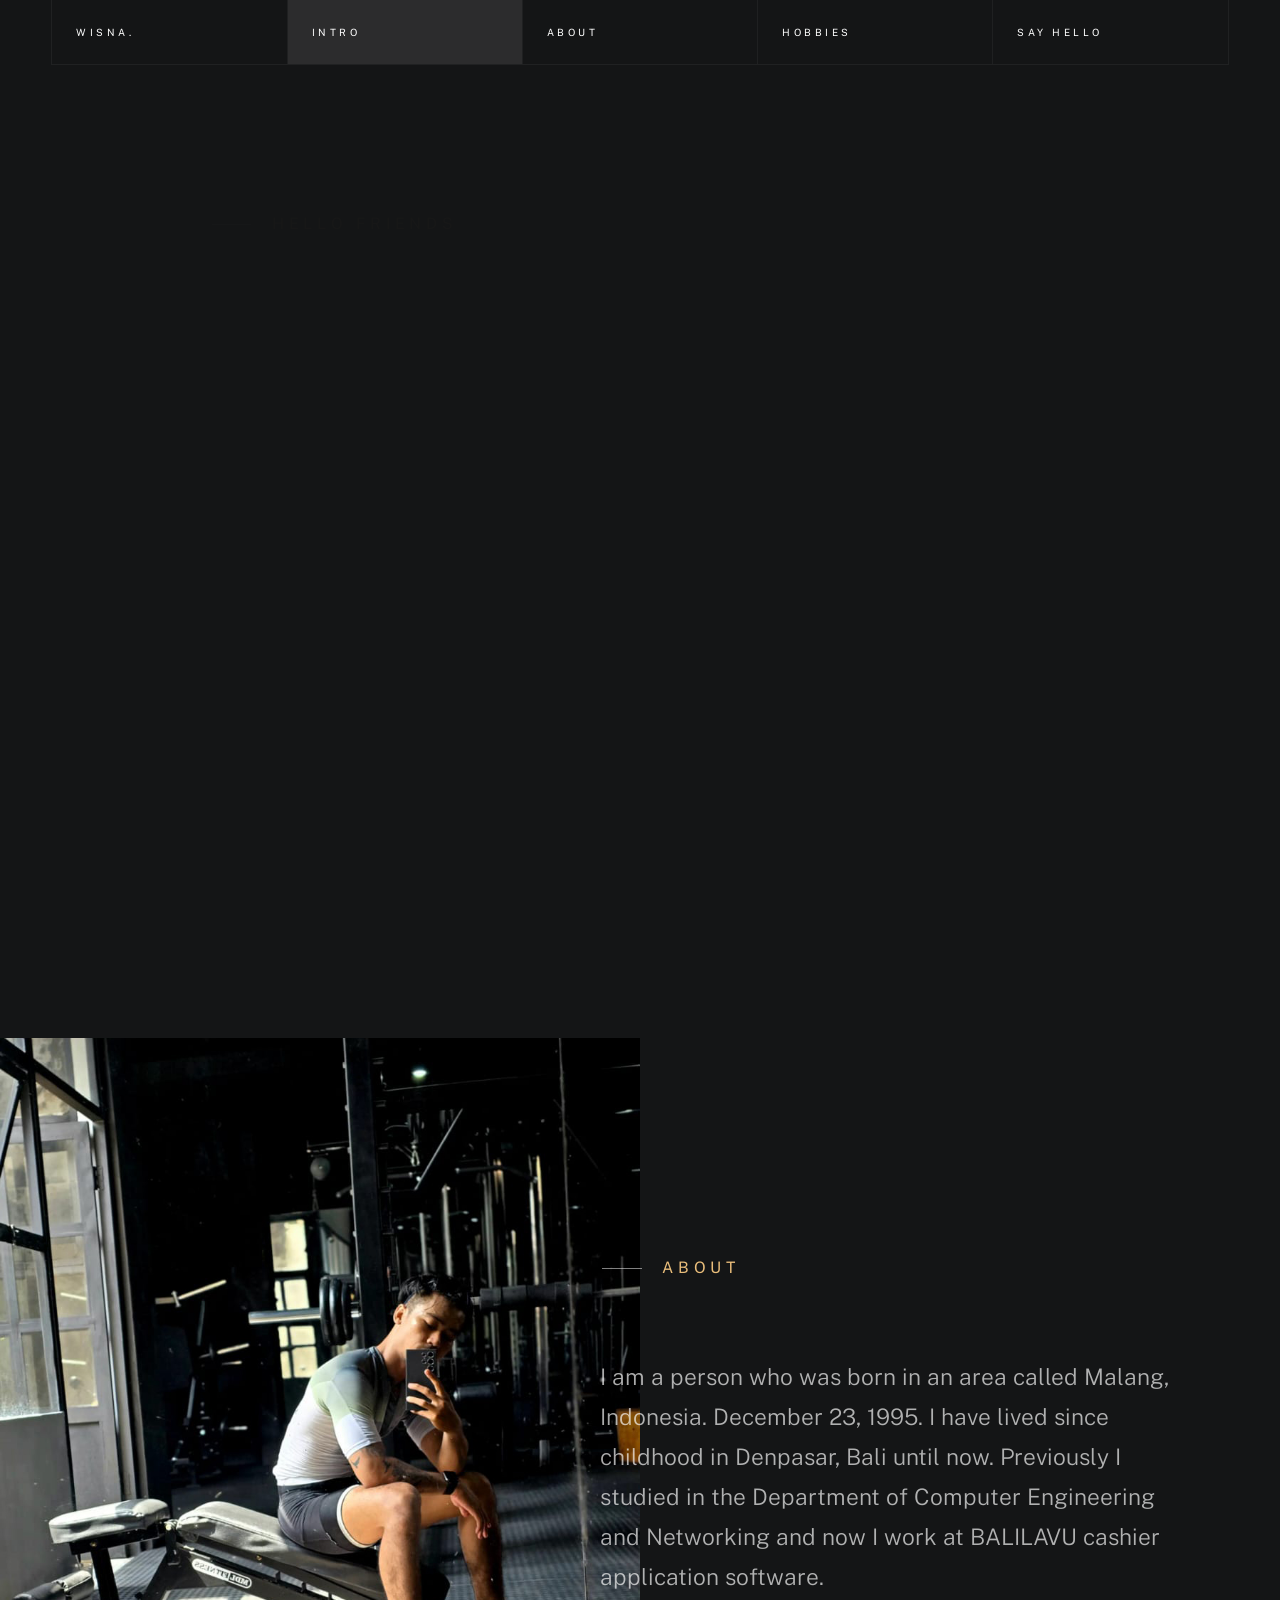
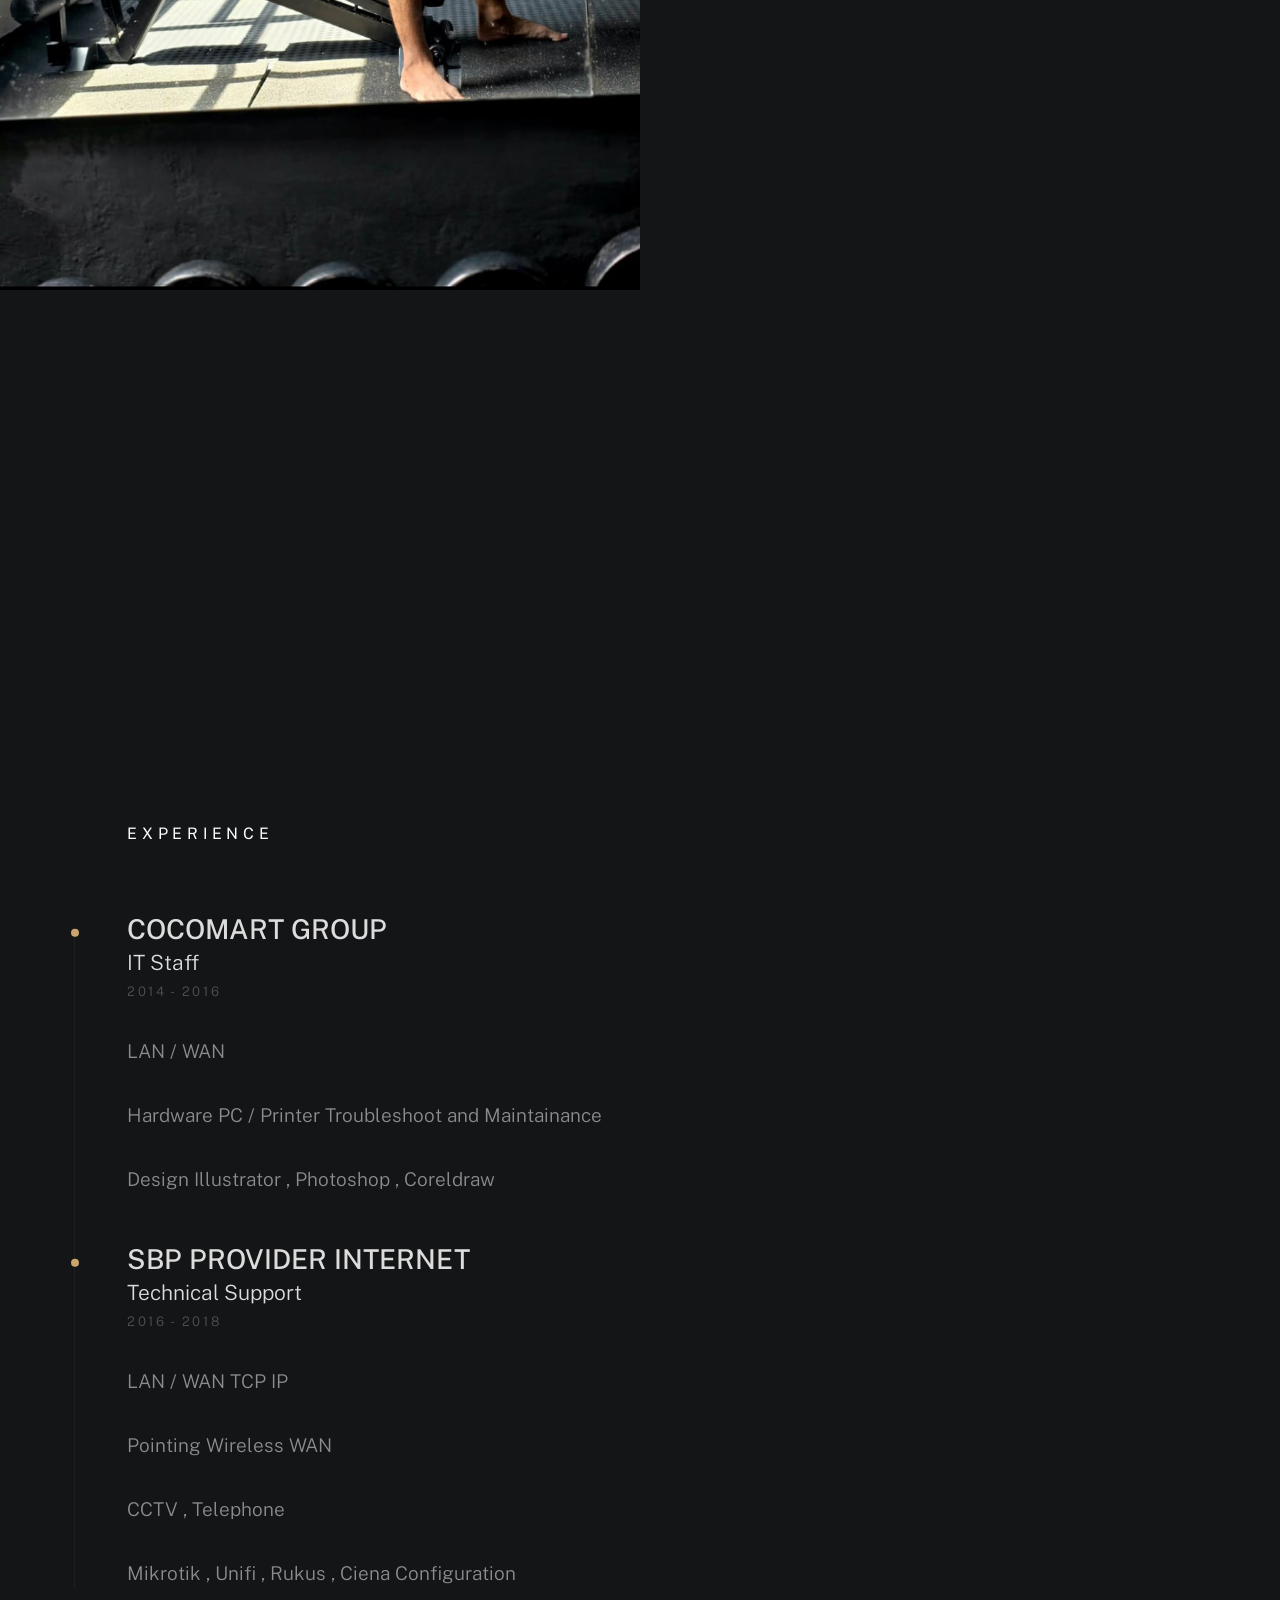
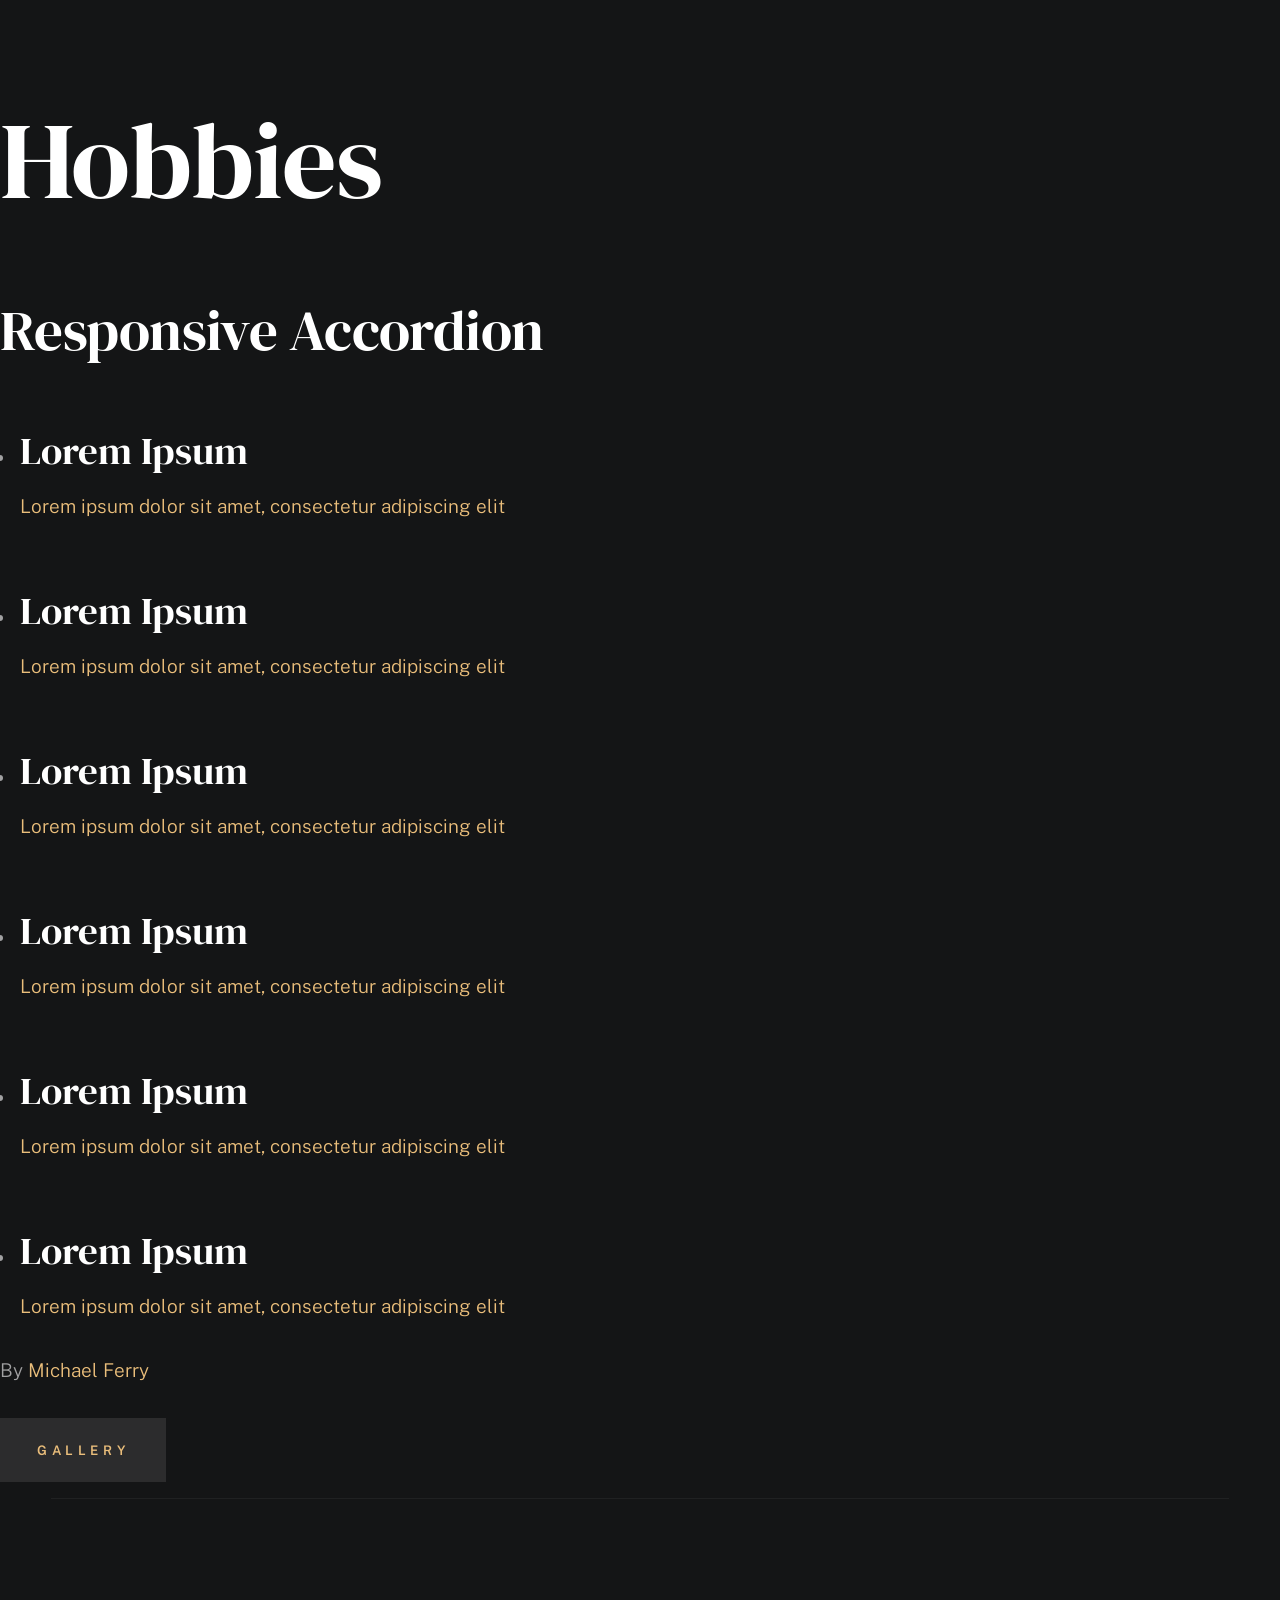
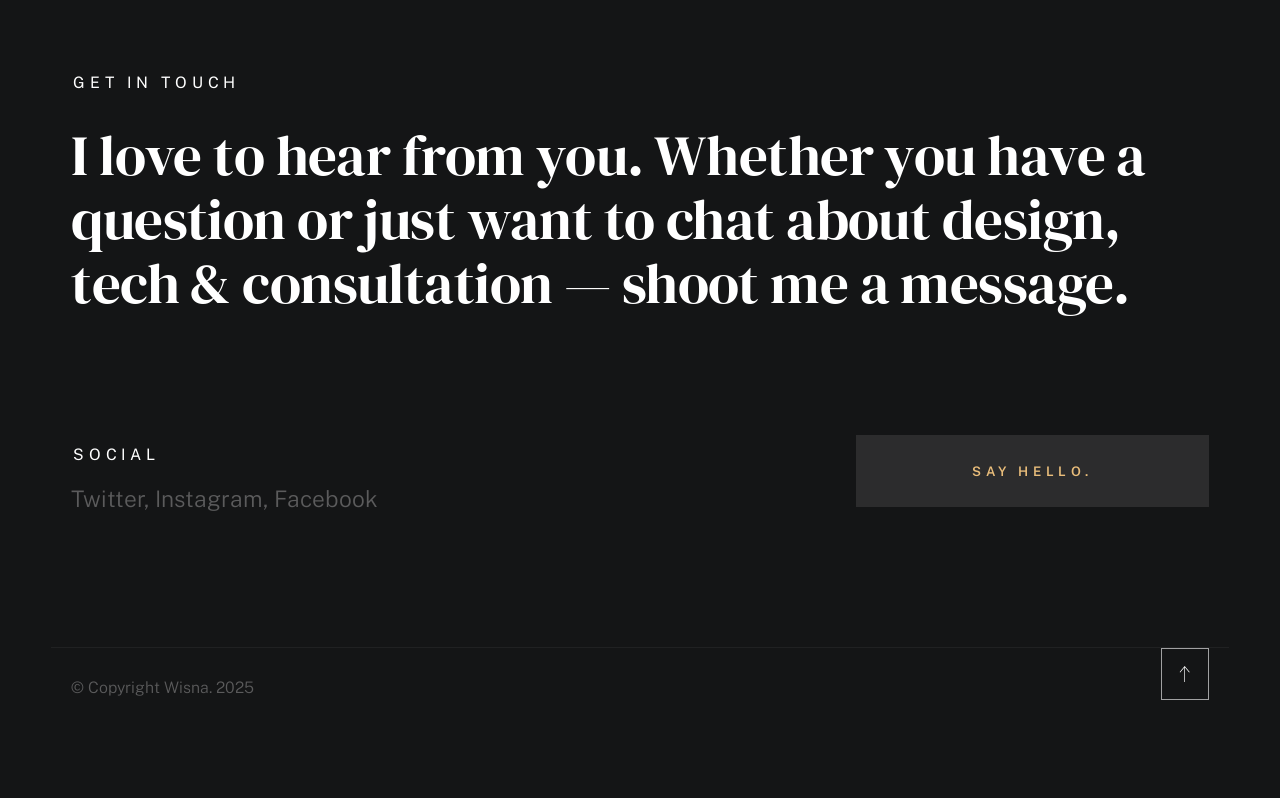
==== index.html @ e75fe620 "Add files via upload" ====
<!DOCTYPE html>
<html class="no-js ss-preload" lang="en">
<head>

    <!--- basic page needs
    ================================================== -->
    <meta charset="utf-8">
    <title>Wisna</title>
    <meta name="description" content="">
    <meta name="author" content="">

    <!-- mobile specific metas
    ================================================== -->
    <meta name="viewport" content="width=device-width, initial-scale=1">

    <!-- CSS
    ================================================== -->
    <link rel="stylesheet" href="css/vendor.css">
    <link rel="stylesheet" href="css/styles.css">

    <!-- favicons
    ================================================== -->
    <link rel="apple-touch-icon" sizes="180x180" href="apple-touch-icon.png">
    <link rel="icon" type="image/png" sizes="32x32" href="favicon-32x32.png">
    <link rel="icon" type="image/png" sizes="16x16" href="favicon-16x16.png">
    <link rel="manifest" href="site.webmanifest">

</head>

<body id="top">


    <!-- # preloader
    ================================================== -->
    <div id="preloader">
        <div id="loader">
        </div>
    </div>


    <!-- # page wrap
    ================================================== -->
    <div class="s-pagewrap">

        <div class="circles">
            <span></span>
            <span></span>
            <span></span>
            <span></span>
            <span></span>
        </div>


        <!-- ## site header 
        ================================================== -->
        <header class="s-header">

            <div class="header-mobile">
                <span class="mobile-home-link"><a href="index.html">Wisna.</a></span>
                <a class="mobile-menu-toggle" href="#0"><span>Menu</span></a>
            </div>

            <div class="row wide main-nav-wrap">
                <nav class="column lg-12 main-nav">
                    <ul>
                        <li><a href="index.html" class="home-link">Wisna.</a></li>
                        <li class="current"><a href="#intro" class="smoothscroll">Intro</a></li>
                        <li><a href="#about" class="smoothscroll">About</a></li>
                        <li><a href="#works" class="smoothscroll">Hobbies</a></li>
                        <li><a href="#contact" class="smoothscroll">Say Hello</a></li>
                    </ul>
                </nav>
            </div>

        </header> <!-- end s-header -->


        <!-- ## main content
        ==================================================- -->
        <main class="s-content">


            <!-- ### intro
            ================================================== -->
            <section id="intro" class="s-intro target-section">

                <div class="row intro-content wide">

                    <div class="column">
                        <div class="text-pretitle with-line">
                            Hello Friends
                        </div>

                        <h1 class="text-huge-title">
                            I am Wisna, <br>
                            a IT  <br>
                            & frontend <br> 
                            developer based <br>
                            in Bali.
                        </h1>
                    </div>

                    <ul class="intro-social">
                        <li><a href="#0">Twitter</a></li>
                        <li><a href="#0">Facebook</a></li>
                        <li><a href="#0">Instagram</a></li>
                    </ul>

                </div> <!-- end intro content -->

                <a href="#about" class="intro-scrolldown smoothscroll">
                    <svg width="24" height="24" viewBox="0 0 24 24" xmlns="http://www.w3.org/2000/svg" fill-rule="evenodd" clip-rule="evenodd"><path d="M11 21.883l-6.235-7.527-.765.644 7.521 9 7.479-9-.764-.645-6.236 7.529v-21.884h-1v21.883z"/></svg>
                </a>

            </section> <!-- end s-intro -->


            <!-- ### about
            ================================================== -->
            <section id="about" class="s-about target-section">


                <div class="row about-info wide" data-animate-block>

                    <div class="column lg-6 md-12 about-info__pic-block">
                        <img src="images/about-photo.jpg" 
                             srcset="images/about-photo.jpg 1x, images/about-photo@2x.jpg 2x" alt="" class="about-info__pic" data-animate-el>
                    </div>

                    <div class="column lg-6 md-12">
                        <div class="about-info__text" >

                            <h2 class="text-pretitle with-line" data-animate-el>
                                About
                            </h2>
                            <p class="attention-getter" data-animate-el>
                            
                                I am a person who was born in an area called Malang, Indonesia. December 23, 1995.
                                 I have lived since childhood in Denpasar, Bali until now. 
                                 Previously I studied in the Department of Computer Engineering and Networking and now I work at BALILAVU cashier application software.

                            </p>
                            <a href="#0" class="btn btn--medium u-fullwidth" data-animate-el>Download CV</a>

                        </div>
                    </div>
                </div> <!-- about-info -->


                <div class="row about-expertise" data-animate-block>
                    <div class="column lg-12">

                        <h2 class="text-pretitle" data-animate-el>Expertise</h2>

                        <ul class="skills-list h1" data-animate-el>
                            <li>Troubleshoot</li>
                            <li>Maintainance</li>
                            <li>Design</li>
                            <li>Networking.</li>
                        </ul>

                    </div>
                </div> <!-- end about-expertise -->


                <div class="row about-timelines" data-animate-block>

                    <div class="column lg-6 tab-12">

                        <h2 class="text-pretitle" data-animate-el>
                            Experience
                        </h2>

                        <div class="timeline" data-animate-el>

                            <div class="timeline__block">
                                <div class="timeline__bullet"></div>
                                <div class="timeline__header">
                                    <h4 class="timeline__title">COCOMART GROUP </h3>
                                    <h5 class="timeline__meta">IT Staff</h5>
                                    <p class="timeline__timeframe"> 2014 -  2016</p>
                                </div>
                                <div class="timeline__desc">
                                    <p> LAN / WAN </p>
                                    <p> Hardware PC / Printer Troubleshoot and Maintainance </p>
                                    <p> Design Illustrator , Photoshop , Coreldraw</p>

                                </div>
                            </div>

                            <div class="timeline__block">
                                <div class="timeline__bullet"></div>
                                <div class="timeline__header">
                                    <h4 class="timeline__title">SBP PROVIDER INTERNET</h4>
                                    <h5 class="timeline__meta">Technical Support</h5>
                                    <p class="timeline__timeframe"> 2016 -  2018</p>
                                </div>
                                <div class="timeline__desc">
                                    <p> LAN / WAN TCP IP </p>
                                    <p> Pointing Wireless WAN </p>
                                    <p> CCTV , Telephone </p>
                                    <p> Mikrotik , Unifi , Rukus , Ciena Configuration </p>
                                </div>
                            </div>
    
                        </div> <!-- end timeline -->

                    </div> <!-- end column -->

                    <div class="column lg-6 tab-12">

                        <h2 class="text-pretitle" data-animate-el>
                            
                        </h2>

                        <div class="timeline" data-animate-el>

                            <div class="timeline__block">
                                <div class="timeline__bullet"></div>
                                <div class="timeline__header">
                                    <h4 class="timeline__title">BALI LAVU POS SOFTWARE</h4>
                                    <h5 class="timeline__meta">IT Staff</h5>
                                    <p class="timeline__timeframe"> 2018 -  Present</p>
                                </div>
                                <div class="timeline__desc">
                                    <p> LAN / WAN TCP IP </p>
                                    <p> Design Illustrator , Photoshop , Coreldraw , Canva</p>
                                    <p> Setup Backend Software Lavu POS </p>
                                    <p> Training User How to using the system POS </p>
                                    <p> Support and Maintainance User / System </p>
                                </div>
                            </div>
    
                            <div class="timeline__block">
                                <div class="timeline__bullet"></div>
                                <div class="timeline__header">
                                    <h4 class="timeline__title">Freelancer</h4>
                                    <h5 class="timeline__meta">Frontend</h5>
                                    <p class="timeline__timeframe">2024 - Present</p>
                                </div>
                                <div class="timeline__desc">
                                    <p> Html , CSS , Javascript </p>
                                    <p> Design Illustrator , Photoshop , Coreldraw</p>

                                </div>
                            </div>
    
                        </div> <!-- end timeline -->
                        
                    </div> <!-- end column -->


                </div> <!-- end about-timelines -->

            </section> <!-- end s-about -->


            <!-- ### Hobbies
            ================================================== -->
            <main class="site-main">
                <h1 class="text-huge-title">
                    Hobbies
                </h1>
                
                <h1>Responsive Accordion</h1>
                <div class="accordion">
                  <ul>
                    <li tabindex="1">
                      <div>
                        <a href="#">
                          <h2>Lorem Ipsum</h2>
                          <p>Lorem ipsum dolor sit amet, consectetur adipiscing elit</p>
                        </a>
                      </div>
                    </li>
                    <li tabindex="2">
                      <div>
                        <a href="#">
                          <h2>Lorem Ipsum</h2>
                          <p>Lorem ipsum dolor sit amet, consectetur adipiscing elit</p>
                        </a>
                      </div>
                    </li>
                    <li tabindex="3">
                      <div>
                        <a href="#">
                          <h2>Lorem Ipsum</h2>
                          <p>Lorem ipsum dolor sit amet, consectetur adipiscing elit</p>
                        </a>
                      </div>
                    </li>
                    <li tabindex="4">
                      <div>
                        <a href="#">
                          <h2>Lorem Ipsum</h2>
                          <p>Lorem ipsum dolor sit amet, consectetur adipiscing elit</p>
                        </a>
                      </div>
                    </li>
                    <li tabindex="5">
                      <div>
                        <a href="#">
                          <h2>Lorem Ipsum</h2>
                          <p>Lorem ipsum dolor sit amet, consectetur adipiscing elit</p>
                        </a>
                      </div>
                    </li>
                    <li tabindex="6">
                      <div>
                        <a href="#">
                          <h2>Lorem Ipsum</h2>
                          <p>Lorem ipsum dolor sit amet, consectetur adipiscing elit</p>
                        </a>
                      </div>
                    </li>
                  </ul>
                </div>
                <p class="about">
                  By <a href="http://michaelferry.com/">Michael Ferry</a>
                </p>
                                
                </div>
                         
                        <button onclick="pindahHalaman()">gallery</button>
                        <script>
                            function pindahHalaman() {
                                window.location.href = "hobby.html";
                            }
                        </script>                                 

     
                </div> <!-- end works-portfolio -->
            </div> <!-- end s-works -->


            <!-- ### contact
            ================================================== -->
            <section id="contact" class="s-contact target-section">

                <div class="row contact-top">
                    <div class="column lg-12">
                        <h2 class="text-pretitle">
                            Get In Touch
                        </h2>

                        <p class="h1">
                            I love to hear from you.
                            Whether you have a question or just 
                            want to chat about design, tech & consultation — shoot me a message.
                        </p>
                    </div>
                </div> <!-- end contact-top -->

                <div class="row contact-bottom">
                    <div class="column lg-4 md-5 tab-6 stack-on-550 contact-block">
                        <h3 class="text-pretitle">Social</h3>
                        <ul class="contact-social">

                            <li><a href="#0">Twitter</a></li>
                            <li><a href="#0">Instagram</a></li>
                            <li><a href="#0">Facebook</a></li>

                        </ul>
                    </div>
                    <div class="column lg-4 md-5 tab-6 stack-on-550 contact-block">
                        <h3 class="text-pretitle"></h3>
                        <ul class="contact-social">
                           
                        </ul>
                    </div>
                    <div class="column lg-4 md-12 contact-block">
                        <a href="mailto:wisnayudistyarisendy@gmail.com" class="mailtoui btn btn--medium u-fullwidth contact-btn">Say Hello.</a>
                    </div>
                </div> <!-- end contact-bottom -->

            </section> <!-- end contact -->

        </main> <!-- end s-content -->


        <!-- ## footer
        ================================================== -->
        <footer class="s-footer">

            <div class="row">
                <div class="column ss-copyright">
                    <span>© Copyright Wisna. 2025</span> 
                </div>

                <div class="ss-go-top">
                    <a class="smoothscroll" title="Back to Top" href="#top">
                        <svg xmlns="http://www.w3.org/2000/svg" viewBox="0 0 24 24" fill-rule="evenodd" clip-rule="evenodd"><path d="M11 2.206l-6.235 7.528-.765-.645 7.521-9 7.479 9-.764.646-6.236-7.53v21.884h-1v-21.883z"/></svg>
                    </a>
                </div>
            </div>

        </footer> <!-- end s-footer -->

    </div> <!-- end -s-pagewrap -->


    <!-- Java Script
    ================================================== -->
    <script src="js/plugins.js"></script>
    <script src="js/main.js"></script>
</body>
</html>
---- css/vendor.css ----
/* ===================================================================
 * Theme Third-party Stylesheets
 * Template Ver. 1.0.0
 * 02-16-2021
 * -------------------------------------------------------------------
 *
 * TOC:
 * 
 * # PrismJS 1.20.0
 * # Swiper 6.4.5
 * # Basiclightbox
 * 
 * ------------------------------------------------------------------- */



/* ===================================================================
 * # PrismJS 1.20.0
 *   https://prismjs.com/download.html#themes=prism-tomorrow&languages=markup+css+clike+javascript+markup-templating+php
 *   
 *   prism.js tomorrow night eighties for JavaScript, CoffeeScript, CSS and HTML
 *   Based on https://github.com/chriskempson/tomorrow-theme
 *   @author Rose Pritchard
 * ------------------------------------------------------------------- */

code[class*="language-"],
pre[class*="language-"] {
    color           : #ccc;
    background      : none;
    font-family     : var(--font-mono);
    font-size       : calc(var(--text-size) * 0.9444);
    text-align      : left;
    white-space     : pre;
    word-spacing    : normal;
    word-break      : normal;
    word-wrap       : normal;
    line-height     : var(--vspace-1);
    -moz-tab-size   : 4;
    -o-tab-size     : 4;
    tab-size        : 4;
    -webkit-hyphens : none;
    -moz-hyphens    : none;
    -ms-hyphens     : none;
    hyphens         : none;
}

/* Code blocks */

pre[class*="language-"] {
    padding  : var(--vspace-0_5) 0 var(--vspace-1);
    margin   : 0;
    overflow : auto;
}

:not(pre)>code[class*="language-"],
pre[class*="language-"] {
    background : #2d2d2d;
}

/* Inline code */

:not(pre)>code[class*="language-"] {
    padding     : .1em;
    white-space : normal;
}

.token.comment,
.token.block-comment,
.token.prolog,
.token.doctype,
.token.cdata {
    color : #999;
}

.token.punctuation {
    color : #ccc;
}

.token.tag,
.token.attr-name,
.token.namespace,
.token.deleted {
    color : #e2777a;
}

.token.function-name {
    color : #6196cc;
}

.token.boolean,
.token.number,
.token.function {
    color : #f08d49;
}

.token.property,
.token.class-name,
.token.constant,
.token.symbol {
    color : #f8c555;
}

.token.selector,
.token.important,
.token.atrule,
.token.keyword,
.token.builtin {
    color : #cc99cd;
}

.token.string,
.token.char,
.token.attr-value,
.token.regex,
.token.variable {
    color : #7ec699;
}

.token.operator,
.token.entity,
.token.url {
    color : #67cdcc;
}

.token.important,
.token.bold {
    font-weight : bold;
}

.token.italic {
    font-style : italic;
}

.token.entity {
    cursor : help;
}

.token.inserted {
    color : green;
}



/* ===================================================================
 * # Swiper 6.4.5
 *   Most modern mobile touch slider and framework with hardware accelerated transitions
 *   https://swiperjs.com
 *
 *   Copyright 2014-2020 Vladimir Kharlampidi
 *
 *   Released under the MIT License
 *
 *   Released on: December 18, 2020
 * ------------------------------------------------------------------- */

@font-face {
    font-family : "swiper-icons";
    src         : url("data:application/font-woff;charset=utf-8;base64, [base64]//wADZ2x5ZgAAAywAAADMAAAD2MHtryVoZWFkAAABbAAAADAAAAA2E2+eoWhoZWEAAAGcAAAAHwAAACQC9gDzaG10eAAAAigAAAAZAAAArgJkABFsb2NhAAAC0AAAAFoAAABaFQAUGG1heHAAAAG8AAAAHwAAACAAcABAbmFtZQAAA/gAAAE5AAACXvFdBwlwb3N0AAAFNAAAAGIAAACE5s74hXjaY2BkYGAAYpf5Hu/j+W2+MnAzMYDAzaX6QjD6/4//Bxj5GA8AuRwMYGkAPywL13jaY2BkYGA88P8Agx4j+/8fQDYfA1AEBWgDAIB2BOoAeNpjYGRgYNBh4GdgYgABEMnIABJzYNADCQAACWgAsQB42mNgYfzCOIGBlYGB0YcxjYGBwR1Kf2WQZGhhYGBiYGVmgAFGBiQQkOaawtDAoMBQxXjg/wEGPcYDDA4wNUA2CCgwsAAAO4EL6gAAeNpj2M0gyAACqxgGNWBkZ2D4/wMA+xkDdgAAAHjaY2BgYGaAYBkGRgYQiAHyGMF8FgYHIM3DwMHABGQrMOgyWDLEM1T9/w8UBfEMgLzE////P/5//f/V/xv+r4eaAAeMbAxwIUYmIMHEgKYAYjUcsDAwsLKxc3BycfPw8jEQA/[base64]/uznmfPFBNODM2K7MTQ45YEAZqGP81AmGGcF3iPqOop0r1SPTaTbVkfUe4HXj97wYE+yNwWYxwWu4v1ugWHgo3S1XdZEVqWM7ET0cfnLGxWfkgR42o2PvWrDMBSFj/IHLaF0zKjRgdiVMwScNRAoWUoH78Y2icB/yIY09An6AH2Bdu/UB+yxopYshQiEvnvu0dURgDt8QeC8PDw7Fpji3fEA4z/PEJ6YOB5hKh4dj3EvXhxPqH/SKUY3rJ7srZ4FZnh1PMAtPhwP6fl2PMJMPDgeQ4rY8YT6Gzao0eAEA409DuggmTnFnOcSCiEiLMgxCiTI6Cq5DZUd3Qmp10vO0LaLTd2cjN4fOumlc7lUYbSQcZFkutRG7g6JKZKy0RmdLY680CDnEJ+UMkpFFe1RN7nxdVpXrC4aTtnaurOnYercZg2YVmLN/d/gczfEimrE/fs/bOuq29Zmn8tloORaXgZgGa78yO9/cnXm2BpaGvq25Dv9S4E9+5SIc9PqupJKhYFSSl47+Qcr1mYNAAAAeNptw0cKwkAAAMDZJA8Q7OUJvkLsPfZ6zFVERPy8qHh2YER+3i/BP83vIBLLySsoKimrqKqpa2hp6+jq6RsYGhmbmJqZSy0sraxtbO3sHRydnEMU4uR6yx7JJXveP7WrDycAAAAAAAH//wACeNpjYGRgYOABYhkgZgJCZgZNBkYGLQZtIJsFLMYAAAw3ALgAeNolizEKgDAQBCchRbC2sFER0YD6qVQiBCv/H9ezGI6Z5XBAw8CBK/m5iQQVauVbXLnOrMZv2oLdKFa8Pjuru2hJzGabmOSLzNMzvutpB3N42mNgZGBg4GKQYzBhYMxJLMlj4GBgAYow/P/PAJJhLM6sSoWKfWCAAwDAjgbRAAB42mNgYGBkAIIbCZo5IPrmUn0hGA0AO8EFTQAA") format("woff");
    font-weight : 400;
    font-style  : normal;
}

:root {
    --swiper-theme-color : #007aff;
}

.swiper-container {
    margin-left  : auto;
    margin-right : auto;
    position     : relative;
    overflow     : hidden;
    list-style   : none;
    padding      : 0;
    /* Fix of Webkit flickering */
    z-index      : 1;
}

.swiper-container-vertical>.swiper-wrapper {
    flex-direction : column;
}

.swiper-wrapper {
    position            : relative;
    width               : 100%;
    height              : 100%;
    z-index             : 1;
    display             : flex;
    transition-property : transform;
    box-sizing          : content-box;
}

.swiper-container-android .swiper-slide,
.swiper-wrapper {
    transform : translate3d(0px, 0, 0);
}

.swiper-container-multirow>.swiper-wrapper {
    flex-wrap : wrap;
}

.swiper-container-multirow-column>.swiper-wrapper {
    flex-wrap      : wrap;
    flex-direction : column;
}

.swiper-container-free-mode>.swiper-wrapper {
    transition-timing-function : ease-out;
    margin                     : 0 auto;
}

.swiper-slide {
    flex-shrink         : 0;
    width               : 100%;
    height              : 100%;
    position            : relative;
    transition-property : transform;
}

.swiper-slide-invisible-blank {
    visibility : hidden;
}

/* Auto Height */

.swiper-container-autoheight,
.swiper-container-autoheight .swiper-slide {
    height : auto;
}

.swiper-container-autoheight .swiper-wrapper {
    align-items         : flex-start;
    transition-property : transform, height;
}

/* 3D Effects */

.swiper-container-3d {
    perspective : 1200px;
}

.swiper-container-3d .swiper-wrapper,
.swiper-container-3d .swiper-slide,
.swiper-container-3d .swiper-slide-shadow-left,
.swiper-container-3d .swiper-slide-shadow-right,
.swiper-container-3d .swiper-slide-shadow-top,
.swiper-container-3d .swiper-slide-shadow-bottom,
.swiper-container-3d .swiper-cube-shadow {
    transform-style : preserve-3d;
}

.swiper-container-3d .swiper-slide-shadow-left,
.swiper-container-3d .swiper-slide-shadow-right,
.swiper-container-3d .swiper-slide-shadow-top,
.swiper-container-3d .swiper-slide-shadow-bottom {
    position       : absolute;
    left           : 0;
    top            : 0;
    width          : 100%;
    height         : 100%;
    pointer-events : none;
    z-index        : 10;
}

.swiper-container-3d .swiper-slide-shadow-left {
    background-image : linear-gradient(to left, rgba(0, 0, 0, 0.5), rgba(0, 0, 0, 0));
}

.swiper-container-3d .swiper-slide-shadow-right {
    background-image : linear-gradient(to right, rgba(0, 0, 0, 0.5), rgba(0, 0, 0, 0));
}

.swiper-container-3d .swiper-slide-shadow-top {
    background-image : linear-gradient(to top, rgba(0, 0, 0, 0.5), rgba(0, 0, 0, 0));
}

.swiper-container-3d .swiper-slide-shadow-bottom {
    background-image : linear-gradient(to bottom, rgba(0, 0, 0, 0.5), rgba(0, 0, 0, 0));
}

/* CSS Mode */

.swiper-container-css-mode>.swiper-wrapper {
    overflow           : auto;
    scrollbar-width    : none;
    /* For Firefox */
    -ms-overflow-style : none;
    /* For Internet Explorer and Edge */
}

.swiper-container-css-mode>.swiper-wrapper::-webkit-scrollbar {
    display : none;
}

.swiper-container-css-mode>.swiper-wrapper>.swiper-slide {
    scroll-snap-align : start start;
}

.swiper-container-horizontal.swiper-container-css-mode>.swiper-wrapper {
    scroll-snap-type : x mandatory;
}

.swiper-container-vertical.swiper-container-css-mode>.swiper-wrapper {
    scroll-snap-type : y mandatory;
}

:root {
    --swiper-navigation-size   : 44px;
    /*
    --swiper-navigation-color  : var(--swiper-theme-color);
    */
}

.swiper-button-prev,
.swiper-button-next {
    position        : absolute;
    top             : 50%;
    width           : calc(var(--swiper-navigation-size) / 44 * 27);
    height          : var(--swiper-navigation-size);
    margin-top      : calc(-1 * var(--swiper-navigation-size) / 2);
    z-index         : 10;
    cursor          : pointer;
    display         : flex;
    align-items     : center;
    justify-content : center;
    color           : var(--swiper-navigation-color, var(--swiper-theme-color));
}

.swiper-button-prev.swiper-button-disabled,
.swiper-button-next.swiper-button-disabled {
    opacity        : 0.35;
    cursor         : auto;
    pointer-events : none;
}

.swiper-button-prev:after,
.swiper-button-next:after {
    font-family    : swiper-icons;
    font-size      : var(--swiper-navigation-size);
    text-transform : none !important;
    letter-spacing : 0;
    text-transform : none;
    font-variant   : initial;
    line-height    : 1;
}

.swiper-button-prev,
.swiper-container-rtl .swiper-button-next {
    left  : 10px;
    right : auto;
}

.swiper-button-prev:after,
.swiper-container-rtl .swiper-button-next:after {
    content : "prev";
}

.swiper-button-next,
.swiper-container-rtl .swiper-button-prev {
    right : 10px;
    left  : auto;
}

.swiper-button-next:after,
.swiper-container-rtl .swiper-button-prev:after {
    content : "next";
}

.swiper-button-prev.swiper-button-white,
.swiper-button-next.swiper-button-white {
    --swiper-navigation-color : #ffffff;
}

.swiper-button-prev.swiper-button-black,
.swiper-button-next.swiper-button-black {
    --swiper-navigation-color : #000000;
}

.swiper-button-lock {
    display : none;
}

:root {
    /*
    --swiper-pagination-color: var(--swiper-theme-color);
    */
}

.swiper-pagination {
    position   : absolute;
    text-align : center;
    transition : 300ms opacity;
    transform  : translate3d(0, 0, 0);
    z-index    : 10;
}

.swiper-pagination.swiper-pagination-hidden {
    opacity : 0;
}

/* Common Styles */

.swiper-pagination-fraction,
.swiper-pagination-custom,
.swiper-container-horizontal>.swiper-pagination-bullets {
    bottom : 10px;
    left   : 0;
    width  : 100%;
}

/* Bullets */

.swiper-pagination-bullets-dynamic {
    overflow  : hidden;
    font-size : 0;
}

.swiper-pagination-bullets-dynamic .swiper-pagination-bullet {
    transform : scale(0.33);
    position  : relative;
}

.swiper-pagination-bullets-dynamic .swiper-pagination-bullet-active {
    transform : scale(1);
}

.swiper-pagination-bullets-dynamic .swiper-pagination-bullet-active-main {
    transform : scale(1);
}

.swiper-pagination-bullets-dynamic .swiper-pagination-bullet-active-prev {
    transform : scale(0.66);
}

.swiper-pagination-bullets-dynamic .swiper-pagination-bullet-active-prev-prev {
    transform : scale(0.33);
}

.swiper-pagination-bullets-dynamic .swiper-pagination-bullet-active-next {
    transform : scale(0.66);
}

.swiper-pagination-bullets-dynamic .swiper-pagination-bullet-active-next-next {
    transform : scale(0.33);
}

.swiper-pagination-bullet {
    width         : 8px;
    height        : 8px;
    display       : inline-block;
    border-radius : 100%;
    background    : #000;
    opacity       : 0.2;
}

button.swiper-pagination-bullet {
    border             : none;
    margin             : 0;
    padding            : 0;
    box-shadow         : none;
    -webkit-appearance : none;
    -moz-appearance    : none;
    appearance         : none;
}

.swiper-pagination-clickable .swiper-pagination-bullet {
    cursor : pointer;
}

.swiper-pagination-bullet-active {
    opacity    : 1;
    background : var(--swiper-pagination-color, var(--swiper-theme-color));
}

.swiper-container-vertical>.swiper-pagination-bullets {
    right     : 10px;
    top       : 50%;
    transform : translate3d(0px, -50%, 0);
}

.swiper-container-vertical>.swiper-pagination-bullets .swiper-pagination-bullet {
    margin  : 6px 0;
    display : block;
}

.swiper-container-vertical>.swiper-pagination-bullets.swiper-pagination-bullets-dynamic {
    top       : 50%;
    transform : translateY(-50%);
    width     : 8px;
}

.swiper-container-vertical>.swiper-pagination-bullets.swiper-pagination-bullets-dynamic .swiper-pagination-bullet {
    display    : inline-block;
    transition : 200ms transform, 200ms top;
}

.swiper-container-horizontal>.swiper-pagination-bullets .swiper-pagination-bullet {
    margin : 0 4px;
}

.swiper-container-horizontal>.swiper-pagination-bullets.swiper-pagination-bullets-dynamic {
    left        : 50%;
    transform   : translateX(-50%);
    white-space : nowrap;
}

.swiper-container-horizontal>.swiper-pagination-bullets.swiper-pagination-bullets-dynamic .swiper-pagination-bullet {
    transition : 200ms transform, 200ms left;
}

.swiper-container-horizontal.swiper-container-rtl>.swiper-pagination-bullets-dynamic .swiper-pagination-bullet {
    transition : 200ms transform, 200ms right;
}

/* Progress */

.swiper-pagination-progressbar {
    background : rgba(0, 0, 0, 0.25);
    position   : absolute;
}

.swiper-pagination-progressbar .swiper-pagination-progressbar-fill {
    background       : var(--swiper-pagination-color, var(--swiper-theme-color));
    position         : absolute;
    left             : 0;
    top              : 0;
    width            : 100%;
    height           : 100%;
    transform        : scale(0);
    transform-origin : left top;
}

.swiper-container-rtl .swiper-pagination-progressbar .swiper-pagination-progressbar-fill {
    transform-origin : right top;
}

.swiper-container-horizontal>.swiper-pagination-progressbar,
.swiper-container-vertical>.swiper-pagination-progressbar.swiper-pagination-progressbar-opposite {
    width  : 100%;
    height : 4px;
    left   : 0;
    top    : 0;
}

.swiper-container-vertical>.swiper-pagination-progressbar,
.swiper-container-horizontal>.swiper-pagination-progressbar.swiper-pagination-progressbar-opposite {
    width  : 4px;
    height : 100%;
    left   : 0;
    top    : 0;
}

.swiper-pagination-white {
    --swiper-pagination-color : #ffffff;
}

.swiper-pagination-black {
    --swiper-pagination-color : #000000;
}

.swiper-pagination-lock {
    display : none;
}

/* Scrollbar */

.swiper-scrollbar {
    border-radius    : 10px;
    position         : relative;
    -ms-touch-action : none;
    background       : rgba(0, 0, 0, 0.1);
}

.swiper-container-horizontal>.swiper-scrollbar {
    position : absolute;
    left     : 1%;
    bottom   : 3px;
    z-index  : 50;
    height   : 5px;
    width    : 98%;
}

.swiper-container-vertical>.swiper-scrollbar {
    position : absolute;
    right    : 3px;
    top      : 1%;
    z-index  : 50;
    width    : 5px;
    height   : 98%;
}

.swiper-scrollbar-drag {
    height        : 100%;
    width         : 100%;
    position      : relative;
    background    : rgba(0, 0, 0, 0.5);
    border-radius : 10px;
    left          : 0;
    top           : 0;
}

.swiper-scrollbar-cursor-drag {
    cursor : move;
}

.swiper-scrollbar-lock {
    display : none;
}

.swiper-zoom-container {
    width           : 100%;
    height          : 100%;
    display         : flex;
    justify-content : center;
    align-items     : center;
    text-align      : center;
}

.swiper-zoom-container>img,
.swiper-zoom-container>svg,
.swiper-zoom-container>canvas {
    max-width  : 100%;
    max-height : 100%;
    object-fit : contain;
}

.swiper-slide-zoomed {
    cursor : move;
}

/* Preloader */

:root {
    /*
    --swiper-preloader-color: var(--swiper-theme-color);
    */
}

.swiper-lazy-preloader {
    width            : 42px;
    height           : 42px;
    position         : absolute;
    left             : 50%;
    top              : 50%;
    margin-left      : -21px;
    margin-top       : -21px;
    z-index          : 10;
    transform-origin : 50%;
    animation        : swiper-preloader-spin 1s infinite linear;
    box-sizing       : border-box;
    border           : 4px solid var(--swiper-preloader-color, var(--swiper-theme-color));
    border-radius    : 50%;
    border-top-color : transparent;
}

.swiper-lazy-preloader-white {
    --swiper-preloader-color : #fff;
}

.swiper-lazy-preloader-black {
    --swiper-preloader-color : #000;
}

@keyframes swiper-preloader-spin {
    100% {
        transform : rotate(360deg);
    }
}

/* a11y */

.swiper-container .swiper-notification {
    position       : absolute;
    left           : 0;
    top            : 0;
    pointer-events : none;
    opacity        : 0;
    z-index        : -1000;
}

.swiper-container-fade.swiper-container-free-mode .swiper-slide {
    transition-timing-function : ease-out;
}

.swiper-container-fade .swiper-slide {
    pointer-events      : none;
    transition-property : opacity;
}

.swiper-container-fade .swiper-slide .swiper-slide {
    pointer-events : none;
}

.swiper-container-fade .swiper-slide-active,
.swiper-container-fade .swiper-slide-active .swiper-slide-active {
    pointer-events : auto;
}

.swiper-container-cube {
    overflow : visible;
}

.swiper-container-cube .swiper-slide {
    pointer-events              : none;
    -webkit-backface-visibility : hidden;
    backface-visibility         : hidden;
    z-index                     : 1;
    visibility                  : hidden;
    transform-origin            : 0 0;
    width                       : 100%;
    height                      : 100%;
}

.swiper-container-cube .swiper-slide .swiper-slide {
    pointer-events : none;
}

.swiper-container-cube.swiper-container-rtl .swiper-slide {
    transform-origin : 100% 0;
}

.swiper-container-cube .swiper-slide-active,
.swiper-container-cube .swiper-slide-active .swiper-slide-active {
    pointer-events : auto;
}

.swiper-container-cube .swiper-slide-active,
.swiper-container-cube .swiper-slide-next,
.swiper-container-cube .swiper-slide-prev,
.swiper-container-cube .swiper-slide-next+.swiper-slide {
    pointer-events : auto;
    visibility     : visible;
}

.swiper-container-cube .swiper-slide-shadow-top,
.swiper-container-cube .swiper-slide-shadow-bottom,
.swiper-container-cube .swiper-slide-shadow-left,
.swiper-container-cube .swiper-slide-shadow-right {
    z-index                     : 0;
    -webkit-backface-visibility : hidden;
    backface-visibility         : hidden;
}

.swiper-container-cube .swiper-cube-shadow {
    position       : absolute;
    left           : 0;
    bottom         : 0px;
    width          : 100%;
    height         : 100%;
    background     : #000;
    opacity        : 0.6;
    -webkit-filter : blur(50px);
    filter         : blur(50px);
    z-index        : 0;
}

.swiper-container-flip {
    overflow : visible;
}

.swiper-container-flip .swiper-slide {
    pointer-events              : none;
    -webkit-backface-visibility : hidden;
    backface-visibility         : hidden;
    z-index                     : 1;
}

.swiper-container-flip .swiper-slide .swiper-slide {
    pointer-events : none;
}

.swiper-container-flip .swiper-slide-active,
.swiper-container-flip .swiper-slide-active .swiper-slide-active {
    pointer-events : auto;
}

.swiper-container-flip .swiper-slide-shadow-top,
.swiper-container-flip .swiper-slide-shadow-bottom,
.swiper-container-flip .swiper-slide-shadow-left,
.swiper-container-flip .swiper-slide-shadow-right {
    z-index                     : 0;
    -webkit-backface-visibility : hidden;
    backface-visibility         : hidden;
}



/* ===================================================================
 * # Basiclightbox
 *
 *
 * ------------------------------------------------------------------- */

.basicLightbox {
    position        : fixed;
    display         : flex;
    justify-content : center;
    align-items     : center;
    top             : 0;
    left            : 0;
    width           : 100%;
    height          : 100vh;
    background      : var(--color-body);
    opacity         : 0.01;
    transition      : opacity 0.4s ease;
    z-index         : 1000;
    will-change     : opacity;
}

.basicLightbox::after {
    content             : "";
    position            : absolute;
    top                 : 1.8rem;
    right               : 1.8rem;
    width               : 2em;
    height              : 2em;
    background          : url(../images/icons/icon-close.svg);
    background-position : center;
    background-size     : 1.8rem 1.8rem;
    background-repeat   : no-repeat;
    cursor              : pointer;
}

.basicLightbox--visible {
    opacity : 1;
}

.basicLightbox__placeholder {
    max-width   : 100%;
    transform   : scale(0.9);
    transition  : all 0.4s ease;
    z-index     : 1;
    will-change : transform;
    opacity     : 0;
}

.basicLightbox__placeholder>iframe:first-child:last-child,
.basicLightbox__placeholder>img:first-child:last-child,
.basicLightbox__placeholder>video:first-child:last-child {
    display    : block;
    position   : absolute;
    top        : 0;
    right      : 0;
    bottom     : 0;
    left       : 0;
    margin     : auto;
    max-width  : 95%;
    max-height : 95%;
}

.basicLightbox__placeholder>iframe:first-child:last-child,
.basicLightbox__placeholder>video:first-child:last-child {
    pointer-events : auto;
}

.basicLightbox__placeholder>img:first-child:last-child,
.basicLightbox__placeholder>video:first-child:last-child {
    width  : auto;
    height : auto;
}

.basicLightbox--iframe .basicLightbox__placeholder,
.basicLightbox--img .basicLightbox__placeholder,
.basicLightbox--video .basicLightbox__placeholder {
    width          : 100%;
    height         : 100%;
    pointer-events : none;
}

.basicLightbox--visible .basicLightbox__placeholder {
    transform : scale(1);
    opacity   : 1;
}
---- css/styles.css ----
/* =================================================================== 
 * Luther Main Stylesheet
 * Template Ver. 1.0.0
 * 02-15-2021
 * ------------------------------------------------------------------
 *
 * TOC:
 *
 * # SETTINGS
 *      ## fonts 
 *      ## colors
 *      ## spacing and typescale
 *      ## grid variables
 * # NORMALIZE
 * # BASE SETUP
 * # GRID
 *      ## large screen devices 
 *      ## medium screen devices 
 *      ## tablet devices 
 *      ## mobile devices 
 *      ## small screen devices 
 *      ## additional column stackpoints 
 * # UTILITY CLASSES
 * # TYPOGRAPHY 
 *      ## base type styles
 *      ## additional typography & helper classes
 *      ## lists
 *      ## spacing
 * # PRELOADER
 * # FORM
 *      ## style placeholder text
 *      ## change autocomplete styles in Chrome
 * # BUTTONS
 * # TABLE
 * # COMPONENTS
 *      ## pagination
 *      ## alert box 
 *      ## skillbars 
 *      ## stats tabs
 * # PROJECT-WIDE SHARED STYLES
 *      ## media classes
 *      ## theme-specific typography classes
 *      ## MailtoUI style overrides
 * # PAGE WRAP
 *      ## circles
 * # SITE HEADER
 *      ## main navigation
 *      ## mobile menu toggle
 * # INTRO
 *      ## intro social
 *      ## intro scrolldown
 * # ABOUT
 *      ## about info
 *      ## about expertise
 *      ## about timelines
 * # WORKS
 *      ## works portfolio
 *      ## modal popup
 *      ## testimonials
 *      ## testimonial slider 
 * # CONTACT
 * # FOOTER
 *      ## copyright
 *      ## go top
 *
 * ------------------------------------------------------------------ */


/* ===================================================================
 * # SETTINGS
 *
 *
 * ------------------------------------------------------------------- */

/* ------------------------------------------------------------------- 
 * ## fonts 
 * ------------------------------------------------------------------- */
@import url("https://fonts.googleapis.com/css2?family=DM+Serif+Display&family=DM+Serif+Text:ital@0;1&family=Public+Sans:ital,wght@0,300;0,400;0,500;0,600;0,700;1,300;1,400;1,500;1,600;1,700&display=swap");

:root {

    --font-1 : "Public Sans", sans-serif;
    --font-2 : "DM Serif Display", serif;

    /* monospace
    */
    --font-mono : Consolas, "Andale Mono", Courier, "Courier New", monospace;
}

/* ------------------------------------------------------------------- 
 * ## colors
 * ------------------------------------------------------------------- */
:root {

    /* color-1(#eabe7c)
     * color-2(#23967f)
     */
    --color-1 : hsla(36, 72%, 70%, 1);
    --color-2 : hsla(168, 62%, 36%, 1);

    /* theme color variations
     */
    --color-1-lighter : hsla(36, 72%, 90%, 1);
    --color-1-light   : hsla(36, 72%, 80%, 1);
    --color-1-dark    : hsla(36, 72%, 60%, 1);
    --color-1-darker  : hsla(36, 72%, 50%, 1);
    --color-2-lighter : hsla(168, 62%, 56%, 1);
    --color-2-light   : hsla(168, 62%, 46%, 1);
    --color-2-dark    : hsla(168, 62%, 26%, 1);
    --color-2-darker  : hsla(168, 62%, 16%, 1);

    /* feedback colors
     * color-error(#ffd1d2), color-success(#c8e675), 
     * color-info(#d7ecfb), color-notice(#fff099)
     */
    --color-error           : hsla(359, 100%, 91%, 1);
    --color-success         : hsla(76, 69%, 68%, 1);
    --color-info            : hsla(205, 82%, 91%, 1);
    --color-notice          : hsla(51, 100%, 80%, 1);
    --color-error-content   : hsla(359, 50%, 50%, 1);
    --color-success-content : hsla(76, 29%, 28%, 1);
    --color-info-content    : hsla(205, 32%, 31%, 1);
    --color-notice-content  : hsla(51, 30%, 30%, 1);

    /* shades 
     * generated using 
     * Tint & Shade Generator 
     * (https://maketintsandshades.com/)
     */
    --color-black   : #000000;
    --color-gray-19 : #020202;
    --color-gray-18 : #040404;
    --color-gray-17 : #060607;
    --color-gray-16 : #080809;
    --color-gray-15 : #0a0b0b;
    --color-gray-14 : #0c0d0d;
    --color-gray-13 : #0e0f0f;
    --color-gray-12 : #101112;
    --color-gray-11 : #121314;
    --color-gray-10 : #141516;
    --color-gray-9  : #2c2c2d;
    --color-gray-8  : #434445;
    --color-gray-7  : #5b5b5c;
    --color-gray-6  : #727373;
    --color-gray-5  : #8a8a8b;
    --color-gray-4  : #a1a1a2;
    --color-gray-3  : #b9b9b9;
    --color-gray-2  : #d0d0d0;
    --color-gray-1  : #e8e8e8;
    --color-white   : #ffffff;

    /* text
     */
    --color-text        : var(--color-gray-4);
    --color-text-dark   : var(--color-white);
    --color-text-light  : var(--color-gray-7);
    --color-placeholder : var(--color-gray-7);

    /* buttons
     */
    --color-btn                    : var(--color-gray-9);
    --color-btn-text               : var(--color-1);
    --color-btn-hover              : var(--color-white);
    --color-btn-hover-text         : var(--color-black);
    --color-btn-primary            : var(--color-1-dark);
    --color-btn-primary-text       : var(--color-black);
    --color-btn-primary-hover      : var(--color-1-darker);
    --color-btn-primary-hover-text : var(--color-black);
    --color-btn-stroke             : var(--color-white);
    --color-btn-stroke-text        : var(--color-white);
    --color-btn-stroke-hover       : var(--color-white);
    --color-btn-stroke-hover-text  : var(--color-black);

    /* preloader
     */
    --color-preloader-bg : var(--color-gray-10);
    --color-loader       : white;
    --color-loader-light : rgba(255, 255, 255, 0.1);

    /* others
     */
    --color-body    : var(--color-gray-10);
    --color-border  : rgba(255, 255, 255, .05);
    --border-radius : 3px;
}

/* ------------------------------------------------------------------- 
 * ## spacing and typescale
 * ------------------------------------------------------------------- */
:root {

    /* spacing
     * base font size: 19px 
     * vertical space unit : 32px
     */
    --base-size      : 62.5%;
    --multiplier     : 1;
    --base-font-size : calc(1.9rem * var(--multiplier));
    --space          : calc(3.2rem * var(--multiplier));

    /* vertical spacing 
     */
    --vspace-0_125 : calc(0.125 * var(--space));
    --vspace-0_25  : calc(0.25 * var(--space));
    --vspace-0_375 : calc(0.375 * var(--space));
    --vspace-0_5   : calc(0.5 * var(--space));
    --vspace-0_625 : calc(0.625 * var(--space));
    --vspace-0_75  : calc(0.75 * var(--space));
    --vspace-0_875 : calc(0.875 * var(--space));
    --vspace-1     : calc(var(--space));
    --vspace-1_25  : calc(1.25 * var(--space));
    --vspace-1_5   : calc(1.5 * var(--space));
    --vspace-1_75  : calc(1.75 * var(--space));
    --vspace-2     : calc(2 * var(--space));
    --vspace-2_5   : calc(2.5 * var(--space));
    --vspace-3     : calc(3 * var(--space));
    --vspace-3_5   : calc(3.5 * var(--space));
    --vspace-4     : calc(4 * var(--space));
    --vspace-4_5   : calc(4.5 * var(--space));
    --vspace-5     : calc(5 * var(--space));

    /* type scale
     * ratio 1:2 | base: 19px
     * -------------------------------------------------------
     *
     * --text-display-3 = (81.70px)
     * --text-display-2 = (68.08px)
     * --text-display-1 = (56.73px)
     * --text-xxxl      = (47.28px)
     * --text-xxl       = (39.40px)
     * --text-xl        = (32.83px)
     * --text-lg        = (27.36px)
     * --text-md        = (22.80px)
     * --text-size      = (19.00px) BASE
     * --text-sm        = (15.83px)
     * --text-xs        = (13.19px)
     *
     * ---------------------------------------------------------
     */
    --text-scale-ratio : 1.2;
    --text-size        : var(--base-font-size);
    --text-xs          : calc((var(--text-size) / var(--text-scale-ratio)) / var(--text-scale-ratio));
    --text-sm          : calc(var(--text-xs) * var(--text-scale-ratio));
    --text-md          : calc(var(--text-sm) * var(--text-scale-ratio) * var(--text-scale-ratio));
    --text-lg          : calc(var(--text-md) * var(--text-scale-ratio));
    --text-xl          : calc(var(--text-lg) * var(--text-scale-ratio));
    --text-xxl         : calc(var(--text-xl) * var(--text-scale-ratio));
    --text-xxxl        : calc(var(--text-xxl) * var(--text-scale-ratio));
    --text-display-1   : calc(var(--text-xxxl) * var(--text-scale-ratio));
    --text-display-2   : calc(var(--text-display-1) * var(--text-scale-ratio));
    --text-display-3   : calc(var(--text-display-2) * var(--text-scale-ratio));

    /* default button height
     */
    --vspace-btn : var(--vspace-2);
}

/* on mobile devices below 600px, change the value of '--multiplier' 
 * to adjust the values of base font size and vertical space unit.
 */
@media screen and (max-width: 600px) {
    :root {
        --multiplier : .875;
    }
}

/* ------------------------------------------------------------------- 
 * ## grid variables
 * ------------------------------------------------------------------- */
:root {

    /* widths for rows and containers
     */
    --width-full     : 100%;
    --width-max      : 1200px;
    --width-wide     : 1400px;
    --width-wider    : 1600px;
    --width-widest   : 1800px;
    --width-narrow   : 1000px;
    --width-narrower : 800px;
    --width-grid-max : var(--width-max);

    /* gutter
     */
    --gutter : 2rem;
}

/* on medium screen devices
 */
@media screen and (max-width: 1200px) {
    :root {
        --gutter : 1.6rem;
    }
}

/* on mobile devices
 */
@media screen and (max-width: 600px) {
    :root {
        --gutter : 1rem;
    }
}



/* ====================================================================
 * # NORMALIZE
 *
 *
 * --------------------------------------------------------------------
 * normalize.css v8.0.1 | MIT License |
 * github.com/necolas/normalize.css
 * -------------------------------------------------------------------- */

html {
    line-height              : 1.15;
    -webkit-text-size-adjust : 100%;
}

body {
    margin : 0;
}

main {
    display : block;
}

h1 {
    font-size : 2em;
    margin    : 0.67em 0;
}

hr {
    box-sizing : content-box;
    height     : 0;
    overflow   : visible;
}

pre {
    font-family : monospace, monospace;
    font-size   : 1em;
}

a {
    background-color : transparent;
}

abbr[title] {
    border-bottom   : none;
    text-decoration : underline;
    text-decoration : underline dotted;
}

b,
strong {
    font-weight : bolder;
}

code,
kbd,
samp {
    font-family : monospace, monospace;
    font-size   : 1em;
}

small {
    font-size : 80%;
}

sub,
sup {
    font-size      : 75%;
    line-height    : 0;
    position       : relative;
    vertical-align : baseline;
}

sub {
    bottom : -0.25em;
}

sup {
    top : -0.5em;
}

img {
    border-style : none;
}

button,
input,
optgroup,
select,
textarea {
    font-family : inherit;
    font-size   : 100%;
    line-height : 1.15;
    margin      : 0;
}

button,
input {
    overflow : visible;
}

button,
select {
    text-transform : none;
}

button,
[type="button"],
[type="reset"],
[type="submit"] {
    -webkit-appearance : button;
    appearance: button; 
}

button::-moz-focus-inner,
[type="button"]::-moz-focus-inner,
[type="reset"]::-moz-focus-inner,
[type="submit"]::-moz-focus-inner {
    border-style : none;
    padding      : 0;
}

button:-moz-focusring,
[type="button"]:-moz-focusring,
[type="reset"]:-moz-focusring,
[type="submit"]:-moz-focusring {
    outline : 1px dotted ButtonText;
}

fieldset {
    padding : 0.35em 0.75em 0.625em;
}

legend {
    box-sizing  : border-box;
    color       : inherit;
    display     : table;
    max-width   : 100%;
    padding     : 0;
    white-space : normal;
}

progress {
    vertical-align : baseline;
}

textarea {
    overflow : auto;
}

[type="checkbox"],
[type="radio"] {
    box-sizing : border-box;
    padding    : 0;
}

[type="number"]::-webkit-inner-spin-button,
[type="number"]::-webkit-outer-spin-button {
    height : auto;
}

[type="search"] {
    -webkit-appearance : textfield;
    appearance: textfield; 
    outline-offset     : -2px;
}

[type="search"]::-webkit-search-decoration {
    -webkit-appearance : none;
}

::-webkit-file-upload-button {
    -webkit-appearance : button;
    font               : inherit;
}

details {
    display : block;
}

summary {
    display : list-item;
}

template {
    display : none;
}

[hidden] {
    display : none;
}



/* ===================================================================
 * # BASE SETUP
 *
 *
 * ------------------------------------------------------------------- */

html {
    font-size  : var(--base-size);
    box-sizing : border-box;
}

*,
*::before,
*::after {
    box-sizing : inherit;
}

html,
body {
    height : 100%;
}

body {
    background-color            : var(--color-body);
    -webkit-overflow-scrolling  : touch;
    -webkit-text-size-adjust    : 100%;
    -webkit-tap-highlight-color : rgba(0, 0, 0, 0);
    -webkit-font-smoothing      : antialiased;
    -moz-osx-font-smoothing     : grayscale;
}

p {
    font-size      : inherit;
    text-rendering : optimizeLegibility;
}

a {
    text-decoration : none;
}

svg,
img,
video {
    max-width : 100%;
    height    : auto;
}

pre {
    overflow : auto;
}

div, dl, dt, dd, ul, ol, li, h1, h2, h3, h4, h5, h6, pre, form, p, blockquote, th, td {
    margin  : 0;
    padding : 0;
}

input[type="email"],
input[type="number"],
input[type="search"],
input[type="text"],
input[type="tel"],
input[type="url"],
input[type="password"],
textarea {
    -webkit-appearance : none;
    -moz-appearance    : none;
    appearance         : none;
}



/* ===================================================================
 * # GRID v4.0.0
 *
 *
 *   -----------------------------------------------------------------
 * - Grid breakpoints are based on MAXIMUM WIDTH media queries, 
 *   meaning they apply to that one breakpoint and ALL THOSE BELOW IT.
 * - Grid columns without a specified width will automatically layout 
 *   as equal width columns.
 *
 * - BLOCK GRID columns(columns inside BLOCK GRID containers) are 
 *   equally-sized columns define at parent/row level. 
 *   A BLOCK GRID container's class attribute value begins with "block-".
 *
 * ------------------------------------------------------------------- */

/* row 
 */
.row {
    width     : 92%;
    max-width : var(--width-grid-max);
    margin    : 0 auto;
    display   : flex;
    flex-flow : row wrap;
}

.row .row {
    width        : auto;
    max-width    : none;
    margin-left  : calc(var(--gutter) * -1);
    margin-right : calc(var(--gutter) * -1);
}

/* column
 */
.column {
    display : block;
    flex    : 1 1 0%;
    padding : 0 var(--gutter);
}

.collapse>.column,
.column.collapse {
    padding : 0;
}

/* row utility classes
 */
.row.row-wrap {
    flex-wrap : wrap;
}

.row.row-nowrap {
    flex-wrap : nowrap;
}

.row.row-y-top {
    align-items : flex-start;
}

.row.row-y-bottom {
    align-items : flex-end;
}

.row.row-y-center {
    align-items : center;
}

.row.row-stretch {
    align-items : stretch;
}

.row.row-baseline {
    align-items : baseline;
}

.row.row-x-left {
    justify-content : flex-start;
}

.row.row-x-right {
    justify-content : flex-end;
}

.row.row-x-center {
    justify-content : center;
}

/* --------------------------------------------------------------------
 * ## large screen devices 
 * -------------------------------------------------------------------- */
.lg-1 {
    flex  : none;
    width : 8.33333%;
}

.lg-2 {
    flex  : none;
    width : 16.66667%;
}

.lg-3 {
    flex  : none;
    width : 25%;
}

.lg-4 {
    flex  : none;
    width : 33.33333%;
}

.lg-5 {
    flex  : none;
    width : 41.66667%;
}

.lg-6 {
    flex  : none;
    width : 50%;
}

.lg-7 {
    flex  : none;
    width : 58.33333%;
}

.lg-8 {
    flex  : none;
    width : 66.66667%;
}

.lg-9 {
    flex  : none;
    width : 75%;
}

.lg-10 {
    flex  : none;
    width : 83.33333%;
}

.lg-11 {
    flex  : none;
    width : 91.66667%;
}

.lg-12 {
    flex  : none;
    width : 100%;
}

.block-lg-one-eight>.column {
    flex  : none;
    width : 12.5%;
}

.block-lg-one-sixth>.column {
    flex  : none;
    width : 16.66667%;
}

.block-lg-one-fifth>.column {
    flex  : none;
    width : 20%;
}

.block-lg-one-fourth>.column {
    flex  : none;
    width : 25%;
}

.block-lg-one-third>.column {
    flex  : none;
    width : 33.33333%;
}

.block-lg-one-half>.column {
    flex  : none;
    width : 50%;
}

.block-lg-whole>.column {
    flex  : none;
    width : 100%;
}

/* --------------------------------------------------------------------
 * ## medium screen devices 
 * -------------------------------------------------------------------- */
@media screen and (max-width: 1200px) {
    .md-1 {
        flex  : none;
        width : 8.33333%;
    }

    .md-2 {
        flex  : none;
        width : 16.66667%;
    }

    .md-3 {
        flex  : none;
        width : 25%;
    }

    .md-4 {
        flex  : none;
        width : 33.33333%;
    }

    .md-5 {
        flex  : none;
        width : 41.66667%;
    }

    .md-6 {
        flex  : none;
        width : 50%;
    }

    .md-7 {
        flex  : none;
        width : 58.33333%;
    }

    .md-8 {
        flex  : none;
        width : 66.66667%;
    }

    .md-9 {
        flex  : none;
        width : 75%;
    }

    .md-10 {
        flex  : none;
        width : 83.33333%;
    }

    .md-11 {
        flex  : none;
        width : 91.66667%;
    }

    .md-12 {
        flex  : none;
        width : 100%;
    }

    .block-md-one-eight>.column {
        flex  : none;
        width : 12.5%;
    }

    .block-md-one-sixth>.column {
        flex  : none;
        width : 16.66667%;
    }

    .block-md-one-fifth>.column {
        flex  : none;
        width : 20%;
    }

    .block-md-one-fourth>.column {
        flex  : none;
        width : 25%;
    }

    .block-md-one-third>.column {
        flex  : none;
        width : 33.33333%;
    }

    .block-md-one-half>.column {
        flex  : none;
        width : 50%;
    }

    .block-md-whole>.column {
        flex  : none;
        width : 100%;
    }

    .hide-on-md {
        display : none;
    }
}

/* --------------------------------------------------------------------
 * ## tablet devices 
 * -------------------------------------------------------------------- */
@media screen and (max-width: 800px) {
    .tab-1 {
        flex  : none;
        width : 8.33333%;
    }

    .tab-2 {
        flex  : none;
        width : 16.66667%;
    }

    .tab-3 {
        flex  : none;
        width : 25%;
    }

    .tab-4 {
        flex  : none;
        width : 33.33333%;
    }

    .tab-5 {
        flex  : none;
        width : 41.66667%;
    }

    .tab-6 {
        flex  : none;
        width : 50%;
    }

    .tab-7 {
        flex  : none;
        width : 58.33333%;
    }

    .tab-8 {
        flex  : none;
        width : 66.66667%;
    }

    .tab-9 {
        flex  : none;
        width : 75%;
    }

    .tab-10 {
        flex  : none;
        width : 83.33333%;
    }

    .tab-11 {
        flex  : none;
        width : 91.66667%;
    }

    .tab-12 {
        flex  : none;
        width : 100%;
    }

    .block-tab-one-eight>.column {
        flex  : none;
        width : 12.5%;
    }

    .block-tab-one-sixth>.column {
        flex  : none;
        width : 16.66667%;
    }

    .block-tab-one-fifth>.column {
        flex  : none;
        width : 20%;
    }

    .block-tab-one-fourth>.column {
        flex  : none;
        width : 25%;
    }

    .block-tab-one-third>.column {
        flex  : none;
        width : 33.33333%;
    }

    .block-tab-one-half>.column {
        flex  : none;
        width : 50%;
    }

    .block-tab-whole>.column {
        flex  : none;
        width : 100%;
    }

    .hide-on-tab {
        display : none;
    }
}

/* --------------------------------------------------------------------
 * ## mobile devices 
 * -------------------------------------------------------------------- */
@media screen and (max-width: 600px) {
    .row {
        width         : 100%;
        padding-left  : 6vw;
        padding-right : 6vw;
    }

    .row .row {
        padding-left  : 0;
        padding-right : 0;
    }

    .mob-1 {
        flex  : none;
        width : 8.33333%;
    }

    .mob-2 {
        flex  : none;
        width : 16.66667%;
    }

    .mob-3 {
        flex  : none;
        width : 25%;
    }

    .mob-4 {
        flex  : none;
        width : 33.33333%;
    }

    .mob-5 {
        flex  : none;
        width : 41.66667%;
    }

    .mob-6 {
        flex  : none;
        width : 50%;
    }

    .mob-7 {
        flex  : none;
        width : 58.33333%;
    }

    .mob-8 {
        flex  : none;
        width : 66.66667%;
    }

    .mob-9 {
        flex  : none;
        width : 75%;
    }

    .mob-10 {
        flex  : none;
        width : 83.33333%;
    }

    .mob-11 {
        flex  : none;
        width : 91.66667%;
    }

    .mob-12 {
        flex  : none;
        width : 100%;
    }

    .block-mob-one-eight>.column {
        flex  : none;
        width : 12.5%;
    }

    .block-mob-one-sixth>.column {
        flex  : none;
        width : 16.66667%;
    }

    .block-mob-one-fifth>.column {
        flex  : none;
        width : 20%;
    }

    .block-mob-one-fourth>.column {
        flex  : none;
        width : 25%;
    }

    .block-mob-one-third>.column {
        flex  : none;
        width : 33.33333%;
    }

    .block-mob-one-half>.column {
        flex  : none;
        width : 50%;
    }

    .block-mob-whole>.column {
        flex  : none;
        width : 100%;
    }

    .hide-on-mob {
        display : none;
    }
}

/* --------------------------------------------------------------------
 * ## small screen devices 
 * --------------------------------------------------------------------*/

/* stack columns on small screen devices
 */
@media screen and (max-width: 400px) {
    .row .row {
        margin-left  : 0;
        margin-right : 0;
    }

    .block-stack>.column,
    .column {
        flex         : none;
        width        : 100%;
        margin-left  : 0;
        margin-right : 0;
        padding      : 0;
    }

    .hide-on-sm {
        display : none;
    }
}

/* --------------------------------------------------------------------
 * ## additional column stackpoints 
 * -------------------------------------------------------------------- */
@media screen and (max-width: 1000px) {

    .stack-on-1000,
    .block-stack-on-1000>.column {
        flex         : none;
        width        : 100%;
        margin-left  : 0;
        margin-right : 0;
    }
}

@media screen and (max-width: 700px) {

    .stack-on-700,
    .block-stack-on-700>.column {
        flex         : none;
        width        : 100%;
        margin-left  : 0;
        margin-right : 0;
    }
}

@media screen and (max-width: 550px) {

    .stack-on-550,
    .block-stack-on-550>.column {
        flex         : none;
        width        : 100%;
        margin-left  : 0;
        margin-right : 0;
    }
}



/* ===================================================================
 * # UTILITY CLASSES
 *
 *
 * ------------------------------------------------------------------- */

/* flex item alignment classes
 */
.u-flexitem-center {
    margin     : auto;
    align-self : center;
}

.u-flexitem-left {
    margin-right : auto;
    align-self   : center;
}

.u-flexitem-right {
    margin-left : auto;
    align-self  : center;
}

.u-flexitem-x-center {
    margin-right : auto;
    margin-left  : auto;
}

.u-flexitem-x-left {
    margin-right : auto;
}

.u-flexitem-x-right {
    margin-left : auto;
}

.u-flexitem-y-center {
    align-self : center;
}

.u-flexitem-y-top {
    align-self : flex-start;
}

.u-flexitem-y-bottom {
    align-self : flex-end;
}

/* misc helper classes
 */
.u-clearfix:after {
    content : "";
    display : table;
    clear   : both;
}

.u-hidden {
    display : none;
}

.u-invisible {
    visibility : hidden;
}

.u-antialiased {
    -webkit-font-smoothing  : antialiased;
    -moz-osx-font-smoothing : grayscale;
}

.u-overflow-hidden {
    overflow : hidden;
}

.u-remove-top {
    margin-top : 0;
}

.u-remove-bottom {
    margin-bottom : 0;
}

.u-add-half-bottom {
    margin-bottom : var(--vspace-0_5);
}

.u-add-bottom {
    margin-bottom : var(--vspace-1);
}

.u-no-border {
    border : none;
}

.u-fullwidth {
    width : 100%;
}

.u-pull-left {
    float : left;
}

.u-pull-right {
    float : right;
}



/* ===================================================================
 * # TYPOGRAPHY 
 *
 *
 * ------------------------------------------------------------------- 
 * type scale - ratio 1:2 | base: 19px
 * -------------------------------------------------------------------
 *
 * --text-display-3 = (81.70px)
 * --text-display-2 = (68.08px)
 * --text-display-1 = (56.73px)
 * --text-xxxl      = (47.28px)
 * --text-xxl       = (39.40px)
 * --text-xl        = (32.83px)
 * --text-lg        = (27.36px)
 * --text-md        = (22.80px)
 * --text-size      = (19.00px) BASE
 * --text-sm        = (15.83px)
 * --text-xs        = (13.19px)
 *
 * -------------------------------------------------------------------- */

/* --------------------------------------------------------------------
 * ## base type styles
 * -------------------------------------------------------------------- */
body {
    font-family : var(--font-1);
    font-size   : var(--base-font-size);
    font-weight : 300;
    line-height : var(--vspace-1);
    color       : var(--color-text);
}

/* links
 */
a {
    color      : var(--color-1);
    transition : all 0.3s ease-in-out;
}

a:focus,
a:hover,
a:active {
    color : var(--color-2);
}

a:hover,
a:active {
    outline : 0;
}

/* headings
 */
h1, h2, h3, h4, h5, h6, 
.h1, .h2, .h3, .h4, .h5, .h6 {
    font-family            : var(--font-2);
    font-weight            : 400;
    color                  : var(--color-text-dark);
    font-variant-ligatures : common-ligatures;
    text-rendering         : optimizeLegibility;
}

h1, .h1 {
    margin-top    : var(--vspace-2_5);
    margin-bottom : var(--vspace-0_75);
}

h2, .h2, h3, .h3, h4, .h4 {
    margin-top    : var(--vspace-2);
    margin-bottom : var(--vspace-0_5);
}

h5, .h5, h6, .h6 {
    margin-top    : var(--vspace-1_5);
    margin-bottom : var(--vspace-0_5);
}

h1, .h1 {
    font-size      : var(--text-display-1);
    line-height    : var(--vspace-2);
    letter-spacing : -.01em;
}

@media screen and (max-width: 500px) {
    h1, .h1 {
        font-size   : var(--text-xxxl);
        line-height : calc(1.625 * var(--space));
    }
}
h2, .h2 {
    font-size   : var(--text-xxl);
    line-height : var(--vspace-1_5);
}

h3, .h3 {
    font-size   : var(--text-xl);
    line-height : var(--vspace-1_25);
}

h4, .h4 {
    font-size   : var(--text-lg);
    line-height : var(--vspace-1);
}

h5, .h5 {
    font-size   : var(--text-md);
    line-height : var(--vspace-0_875);
}

h6, .h6 {
    font-family    : var(--font-1);
    font-weight    : 600;
    font-size      : var(--text-sm);
    line-height    : var(--vspace-0_75);
    text-transform : uppercase;
    letter-spacing : .2rem;
}

/* emphasis, italic,
 * strong, bold and small text
 */
em,
i,
strong,
b {
    font-size   : inherit;
    line-height : inherit;
}

em,
i {
    font-style : italic;
}

strong,
b {
    font-weight : 600;
}

small {
    font-size   : 75%;
    font-weight : 400;
    line-height : var(--vspace-0_5);
}

/* blockquotes
 */
blockquote {
    margin      : 0 0 var(--vspace-1) 0;
    padding     : var(--vspace-1) var(--vspace-1_5);
    border-left : 2px solid var(--color-text-light);
    position    : relative;
}

@media screen and (max-width: 400px) {
    blockquote {
        padding : var(--vspace-0_75) var(--vspace-0_75);
    }
}

blockquote p {
    font-family : var(--font-1);
    font-weight : 400;
    font-size   : var(--text-lg);
    font-style  : normal;
    line-height : var(--vspace-1_25);
    color       : var(--color-text-dark);
    padding     : 0;
}

blockquote cite {
    display     : block;
    font-family : var(--font-1);
    font-weight : 400;
    font-size   : var(--text-sm);
    line-height : var(--vspace-0_75);
    font-style  : normal;
}

blockquote cite:before {
    content : "\2014 \0020";
}

blockquote cite,
blockquote cite a,
blockquote cite a:visited {
    color  : var(--color-text-light);
    border : none;
}

/* figures
 */
figure img,
p img {
    margin         : 0;
    vertical-align : bottom;
}

figure {
    display      : block;
    margin-left  : 0;
    margin-right : 0;
}

figure img+figcaption {
    margin-top : var(--vspace-1);
}

figcaption {
    font-style    : italic;
    font-size     : var(--text-sm);
    text-align    : center;
    margin-bottom : 0;
}

/* preformatted, code
 */
var,
kbd,
samp,
code,
pre {
    font-family : var(--font-mono);
}

pre {
    padding    : var(--vspace-0_75) var(--vspace-1) var(--vspace-1);
    background : var(--color-gray-9);
    overflow-x : auto;
}

code {
    font-size     : var(--text-sm);
    line-height   : 1.6rem;
    margin        : 0 .2rem;
    padding       : calc(((var(--vspace-1) - 1.6rem) / 2) - .1rem) calc(.8rem - .1rem);
    white-space   : nowrap;
    background    : var(--color-gray-9);
    border        : 1px solid var(--color-gray-8);
    color         : var(--color-text-dark);
    border-radius : 3px;
}

pre>code {
    display     : block;
    white-space : pre;
    line-height : var(--vspace-1);
    padding     : 0;
    margin      : 0;
    border      : none;
}

/* deleted text, abbreviation,
 * & mark text
 */
del {
    text-decoration : line-through;
}

abbr {
    font-family    : var(--font-1);
    font-weight    : 600;
    font-variant   : small-caps;
    text-transform : lowercase;
    letter-spacing : .1em;
}

abbr[title],
dfn[title] {
    border-bottom   : 1px dotted;
    cursor          : help;
    text-decoration : none;
}

mark {
    background : var(--color-white);
    color      : var(--color-black);
}

/* horizontal rule
 */
hr {
    border       : solid var(--color-border);
    border-width : .1rem 0 0;
    clear        : both;
    margin       : var(--vspace-2) 0 calc(var(--vspace-2) - 1px);
    height       : 0;
}

hr.fancy {
    border     : none;
    margin     : var(--vspace-2) 0;
    height     : var(--vspace-1);
    text-align : center;
}

hr.fancy::before {
    content        : "*****";
    letter-spacing : .3em;
}

/* --------------------------------------------------------------------
 * ## additional typography & helper classes
 * -------------------------------------------------------------------- */
.lead,
.attention-getter {
    font-family : var(--font-1);
    font-weight : 300;
    font-size   : var(--text-md);
    line-height : var(--vspace-1_25);
    color       : var(--color-text-dark);
}

.pull-quote {
    position   : relative;
    padding    : 0;
    margin-top : 0;
    text-align : center;
}

.pull-quote blockquote {
    border      : none;
    margin      : 0 auto;
    max-width   : 62rem;
    padding-top : var(--vspace-2_5);
    position    : relative;
}

.pull-quote blockquote p {
    font-weight : 400;
    color       : var(--color-text-dark);
}

.pull-quote blockquote:before {
    content           : "";
    display           : block;
    height            : var(--vspace-1);
    width             : var(--vspace-1);
    background-repeat : no-repeat;
    background        : center center;
    background-size   : contain;
    background-image  : url(../images/icons/icon-quote.svg);
    transform         : translate(-50%, 0, 0);
    position          : absolute;
    top               : var(--vspace-1);
    left              : 50%;
}

.drop-cap:first-letter {
    float          : left;
    font-family    : var(--font-1);
    font-weight    : 600;
    font-size      : calc(3 * var(--space));
    line-height    : 1;
    padding        : 0 0.125em 0 0;
    text-transform : uppercase;
    background     : transparent;
    color          : var(--color-text-dark);
}

.text-center {
    text-align : center;
}

.text-left {
    text-align : left;
}

.text-right {
    text-align : right;
}

/* --------------------------------------------------------------------
 * ## lists
 * -------------------------------------------------------------------- */
ol {
    list-style : decimal;
}

ul {
    list-style : disc;
}

li {
    display : list-item;
}

ol,
ul {
    margin-left : 1.6rem;
}

ul li {
    padding-left : .4rem;
}

ul ul,
ul ol,
ol ol,
ol ul {
    margin : 1.6rem 0 1.6rem 1.6rem;
}

ul.disc li {
    display    : list-item;
    list-style : none;
    padding    : 0 0 0 .8rem;
    position   : relative;
}

ul.disc li::before {
    content        : "";
    display        : inline-block;
    width          : 8px;
    height         : 8px;
    border-radius  : 50%;
    background     : var(--color-1);
    position       : absolute;
    left           : -.9em;
    top            : 11px;
    vertical-align : middle;
}

dt {
    margin : 0;
    color  : var(--color-1);
}

dd {
    margin : 0 0 0 2rem;
}

/* definition list line style 
 */
.lining dt,
.lining dd {
    display : inline;
    margin  : 0;
}

.lining dt+dt:before,
.lining dd+dt:before {
    content     : "\A";
    white-space : pre;
}

.lining dd+dd:before {
    content : ", ";
}

.lining dd+dd:before {
    content : ", ";
}

.lining dd:before {
    content     : ": ";
    margin-left : -0.2em;
}

/* definition list dictionary style 
 */
.dictionary-style dt {
    display       : inline;
    counter-reset : definitions;
}

.dictionary-style dt+dt:before {
    content     : ", ";
    margin-left : -0.2em;
}

.dictionary-style dd {
    display           : block;
    counter-increment : definitions;
}

.dictionary-style dd:before {
    content : counter(definitions, decimal) ". ";
}

/* --------------------------------------------------------------------
 * ## spacing
 * -------------------------------------------------------------------- */
fieldset,
button,
.btn {
    margin-bottom : var(--vspace-0_5);
}

input,
textarea,
select,
pre,
blockquote,
figure,
figcaption,
table,
p,
ul,
ol,
dl,
form,
img,
.video-container,
.ss-custom-select {
    margin-bottom : var(--vspace-1);
}



/* ===================================================================
 * # PRELOADER
 * 
 * 
 * -------------------------------------------------------------------
 * - markup:
 *
 * <div id="preloader">
 *    <div id="loader"></div>
 * </div>
 *
 * ------------------------------------------------------------------- */

#preloader {
    position        : fixed;
    display         : flex;
    flex-flow       : row wrap;
    justify-content : center;
    align-items     : center;
    background      : var(--color-body);
    z-index         : 500;
    height          : 100vh;
    width           : 100%;
    opacity         : 1;
}

.no-js #preloader {
    display : none;
}

#loader {
    width             : var(--vspace-2);
    height            : var(--vspace-2);
    padding           : 0;
    background-color  : white;
    border-radius     : 100%;
    -webkit-animation : sk-scaleout 1.0s infinite ease-in-out;
    animation         : sk-scaleout 1.0s infinite ease-in-out;
}

@-webkit-keyframes sk-scaleout {
    0% {
        -webkit-transform : scale(0);
        transform         : scale(0);
    }

    100% {
        -webkit-transform : scale(1);
        transform         : scale(1);
        opacity           : 0;
    }
}

@keyframes sk-scaleout {
    0% {
        transform : scale(0);
    }

    100% {
        transform : scale(1);
        opacity   : 0;
    }
}



/* ===================================================================
 * # FORM
 *
 *
 * ------------------------------------------------------------------- */

fieldset {
    border : none;
}

input[type="email"],
input[type="number"],
input[type="search"],
input[type="text"],
input[type="tel"],
input[type="url"],
input[type="password"],
textarea,
select {
    --input-height      : var(--vspace-2);
    --input-line-height : var(--vspace-1);
    --input-vpadding    : calc((var(--input-height) - var(--input-line-height)) / 2);
    display             : block;
    height              : var(--input-height);
    padding             : var(--input-vpadding) 0 calc(var(--input-vpadding) - 1px);
    border              : 0;
    outline             : 0;
    color               : var(--color-text-light);
    font-family         : var(--font-1);
    font-size           : calc(var(--text-size) * 0.7778);
    line-height         : var(--input-line-height);
    max-width           : 100%;
    background          : transparent;
    border-bottom       : 1px solid var(--color-border);
    transition          : all .3s ease-in-out;
}

.ss-custom-select {
    position : relative;
    padding  : 0;
}

.ss-custom-select select {
    -webkit-appearance : none;
    -moz-appearance    : none;
    appearance         : none;
    text-indent        : 0.01px;
    text-overflow      : '';
    margin             : 0;
    vertical-align     : middle;
    line-height        : var(--vspace-1);
}

.ss-custom-select select option {
    padding-left     : 2rem;
    padding-right    : 2rem;
    background-color : var(--color-body);
}

.ss-custom-select select::-ms-expand {
    display : none;
}

.ss-custom-select::after {
    border-bottom    : 1px solid white;
    border-right     : 1px solid white;
    content          : '';
    display          : block;
    height           : 8px;
    width            : 8px;
    margin-top       : -7px;
    pointer-events   : none;
    position         : absolute;
    right            : 2.4rem;
    top              : 50%;
    transition       : all 0.15s ease-in-out;
    transform-origin : 66% 66%;
    transform        : rotate(45deg);
}

textarea {
    min-height : calc(8 * var(--space));
}

input[type="email"]:focus,
input[type="number"]:focus,
input[type="search"]:focus,
input[type="text"]:focus,
input[type="tel"]:focus,
input[type="url"]:focus,
input[type="password"]:focus,
textarea:focus,
select:focus {
    color         : var(--color-text);
    border-bottom : 1px solid var(--color-1);
}

label,
legend {
    font-family   : var(--font-1);
    font-weight   : 600;
    font-size     : var(--text-sm);
    line-height   : var(--vspace-0_5);
    margin-bottom : var(--vspace-0_5);
    color         : var(--color-text-dark);
    display       : block;
}

input[type="checkbox"],
input[type="radio"] {
    display : inline;
}

label>.label-text {
    display     : inline-block;
    margin-left : 1rem;
    font-family : var(--font-1);
    line-height : inherit;
}

label>input[type="checkbox"],
label>input[type="radio"] {
    margin   : 0;
    position : relative;
    top      : 2px;
}

/* ------------------------------------------------------------------- 
 * ## style placeholder text
 * ------------------------------------------------------------------- */
::-webkit-input-placeholder {
    /* WebKit, Blink, Edge */
    color : var(--color-placeholder);
}

:-moz-placeholder {
    /* Mozilla Firefox 4 to 18 */
    color   : var(--color-placeholder);
    opacity : 1;
}

::-moz-placeholder {
    /* Mozilla Firefox 19+ */
    color   : var(--color-placeholder);
    opacity : 1;
}

:-ms-input-placeholder {
    /* Internet Explorer 10-11 */
    color : var(--color-placeholder);
}

::-ms-input-placeholder {
    /* Microsoft Edge */
    color : var(--color-placeholder);
}

::placeholder {
    /* Most modern browsers support this now. */
    color : var(--color-placeholder);
}

/* ------------------------------------------------------------------- 
 * ## change autocomplete styles in Chrome
 * ------------------------------------------------------------------- */
input:-webkit-autofill,
input:-webkit-autofill:hover,
input:-webkit-autofill:focus,
textarea:-webkit-autofill,
textarea:-webkit-autofill:hover,
textarea:-webkit-autofill:focus,
select:-webkit-autofill,
select:-webkit-autofill:hover,
select:-webkit-autofill:focus {
    -webkit-text-fill-color : var(--color-1);
    transition              : background-color 5000s ease-in-out 0s;
}



/* ===================================================================
 * # BUTTONS
 *
 *
 * ------------------------------------------------------------------- */

.btn,
button,
input[type="submit"],
input[type="reset"],
input[type="button"] {
    --btn-height            : var(--vspace-btn);
    display                 : inline-block;
    font-family             : var(--font-1);
    font-weight             : 600;
    font-size               : var(--text-xs);
    text-transform          : uppercase;
    letter-spacing          : .35em;
    height                  : var(--btn-height);
    line-height             : calc(var(--btn-height) - 2px);
    padding                 : 0 3.6rem;
    margin                  : 0 0.4rem var(--vspace-0_5) 0;
    color                   : var(--color-btn-text);
    text-decoration         : none;
    text-align              : center;
    white-space             : nowrap;
    cursor                  : pointer;
    transition              : all .3s;
    background-color        : var(--color-btn);
    border                  : 1px solid var(--color-btn);
    -webkit-font-smoothing  : antialiased;
    -moz-osx-font-smoothing : grayscale;
}

.btn:focus,
button:focus,
input[type="submit"]:focus,
input[type="reset"]:focus,
input[type="button"]:focus,
.btn:hover,
button:hover,
input[type="submit"]:hover,
input[type="reset"]:hover,
input[type="button"]:hover {
    background-color : var(--color-btn-hover);
    border-color     : var(--color-btn-hover);
    color            : var(--color-btn-hover-text);
    outline          : 0;
}

/* button primary
 */
.btn.btn--primary,
button.btn--primary,
input[type="submit"].btn--primary,
input[type="reset"].btn--primary,
input[type="button"].btn--primary {
    background   : var(--color-btn-primary);
    border-color : var(--color-btn-primary);
    color        : var(--color-btn-primary-text);
}

.btn.btn--primary:focus,
button.btn--primary:focus,
input[type="submit"].btn--primary:focus,
input[type="reset"].btn--primary:focus,
input[type="button"].btn--primary:focus,
.btn.btn--primary:hover,
button.btn--primary:hover,
input[type="submit"].btn--primary:hover,
input[type="reset"].btn--primary:hover,
input[type="button"].btn--primary:hover {
    background   : var(--color-btn-primary-hover);
    border-color : var(--color-btn-primary-hover);
    color        : var(--color-btn-primary-hover-text);
}

/* button modifiers
 */
.btn.u-fullwidth,
button.u-fullwidth {
    width        : 100%;
    margin-right : 0;
}

.btn--small,
button.btn--small {
    --btn-height : calc(var(--vspace-btn) - 1.6rem);
}

.btn--medium,
button.btn--medium {
    --btn-height : calc(var(--vspace-btn) + .8rem);
}

.btn--large,
button.btn--large {
    --btn-height : calc(var(--vspace-btn) + 1.6rem);
}

.btn--stroke,
button.btn--stroke {
    background : transparent !important;
    border     : 1px solid var(--color-btn-stroke);
    color      : var(--color-btn-stroke-text);
}

.btn--stroke:focus,
button.btn--stroke:focus,
.btn--stroke:hover,
button.btn--stroke:hover {
    background : var(--color-btn-stroke-hover) !important;
    border     : 1px solid var(--color-btn-stroke-hover);
    color      : var(--color-btn-stroke-hover-text);
}

.btn--pill,
button.btn--pill {
    padding-left  : 3.2rem !important;
    padding-right : 3.2rem !important;
    border-radius : 1000px !important;
}



/* ===================================================================
 * # TABLE
 *
 *
 * ------------------------------------------------------------------- */

table {
    border-width    : 0;
    width           : 100%;
    max-width       : 100%;
    font-family     : var(--font-1);
    border-collapse : collapse;
}

th,
td {
    padding       : var(--vspace-0_5) 3.2rem calc(var(--vspace-0_5) - 1px);
    text-align    : left;
    border-bottom : 1px solid var(--color-border);
}

th {
    padding     : var(--vspace-0_5) 3.2rem;
    color       : var(--color-text-dark);
    font-family : var(--font-1);
    font-weight : 600;
}

th:first-child,
td:first-child {
    padding-left : 0;
}

th:last-child,
td:last-child {
    padding-right : 0;
}

.table-responsive {
    overflow-x                 : auto;
    -webkit-overflow-scrolling : touch;
}



/* ===================================================================
 * # COMPONENTS
 *
 *
 * ------------------------------------------------------------------- */

/* -------------------------------------------------------------------
 * ## pagination
 * ------------------------------------------------------------------- */
.pgn {
    --pgn-num-height : calc(var(--vspace-1) + .4rem);
    margin           : var(--vspace-1) auto;
    text-align       : center;
}

.pgn ul {
    display         : inline-flex;
    flex-flow       : row wrap;
    justify-content : center;
    list-style      : none;
    margin-left     : 0;
    position        : relative;
    padding         : 0 6rem;
}

.pgn ul li {
    margin  : 0;
    padding : 0;
}

.pgn__num {
    font-family   : var(--font-1);
    font-weight   : 600;
    font-size     : var(--text-size);
    line-height   : var(--vspace-1);
    display       : block;
    padding       : .2rem 1.2rem;
    height        : var(--pgn-num-height);
    margin        : .2rem .2rem;
    color         : var(--color-text-dark);
    border-radius : 4px;
    transition    : all, .3s, ease-in-out;
}

.pgn__num:focus,
.pgn__num:hover {
    background : var(--color-gray-9);
    color      : var(--color-white);
}

.pgn .current,
.pgn .current:focus,
.pgn .current:hover {
    background-color : var(--color-gray-9);
    color            : var(--color-white);
}

.pgn .inactive,
.pgn .inactive:focus,
.pgn .inactive:hover {
    opacity : 0.4;
    cursor  : default;
}

.pgn__prev,
.pgn__next {
    display         : inline-flex;
    flex-flow       : row wrap;
    justify-content : center;
    align-items     : center;
    height          : var(--pgn-num-height);
    width           : 4.8rem;
    line-height     : var(--vspace-1);
    border-radius   : 4px;
    padding         : 0;
    margin          : 0;
    opacity         : 1;
    font            : 0/0 a;
    text-shadow     : none;
    color           : transparent;
    transition      : all, .3s, ease-in-out;
    position        : absolute;
    top             : 50%;
    transform       : translate(0, -50%);
}

.pgn__prev:focus,
.pgn__prev:hover,
.pgn__next:focus,
.pgn__next:hover {
    background-color : var(--color-gray-9);
}

.pgn__prev svg,
.pgn__next svg {
    height     : 2.4rem;
    width      : 2.4rem;
    transition : all, .3s, ease-in-out;
}

.pgn__prev svg path,
.pgn__next svg path {
    fill : var(--color-text-dark);
}

.pgn__prev:focus svg path,
.pgn__prev:hover svg path,
.pgn__next:focus svg path,
.pgn__next:hover svg path {
    fill : white;
}

.pgn__prev {
    left : 0;
}

.pgn__next {
    right : 0;
}

.pgn__prev.inactive,
.pgn__next.inactive {
    opacity : 0.4;
    cursor  : default;
}

.pgn__prev.inactive:focus,
.pgn__prev.inactive:hover,
.pgn__next.inactive:focus,
.pgn__next.inactive:hover {
    background-color : transparent;
}

/* ------------------------------------------------------------------- 
 * responsive:
 * pagination
 * ------------------------------------------------------------------- */
@media screen and (max-width: 600px) {
    .pgn ul {
        padding : 0 5.2rem;
    }
}

/* ------------------------------------------------------------------- 
 * ## alert box 
 * ------------------------------------------------------------------- */
.alert-box {
    padding       : var(--vspace-0_75) 4rem var(--vspace-0_75) 3.2rem;
    margin-bottom : var(--vspace-1);
    border-radius : var(--border-radius);
    font-family   : var(--font-1);
    font-weight   : 500;
    font-size     : var(--text-sm);
    line-height   : var(--vspace-0_75);
    opacity       : 1;
    visibility    : visible;
    position      : relative;
}

.alert-box__close {
    position : absolute;
    display  : block;
    right    : 1.6rem;
    top      : 1.6rem;
    cursor   : pointer;
    width    : 12px;
    height   : 12px;
}

.alert-box__close::before,
.alert-box__close::after {
    content  : '';
    display  : inline-block;
    width    : 1px;
    height   : 12px;
    position : absolute;
    top      : 0;
    left     : 5px;
}

.alert-box__close::before {
    transform : rotate(45deg);
}

.alert-box__close::after {
    transform : rotate(-45deg);
}

.alert-box--error {
    background-color : var(--color-error);
    color            : var(--color-error-content);
}

.alert-box--error .alert-box__close::before,
.alert-box--error .alert-box__close::after {
    background-color : var(--color-error-content);
}

.alert-box--success {
    background-color : var(--color-success);
    color            : var(--color-success-content);
}

.alert-box--success .alert-box__close::before,
.alert-box--success .alert-box__close::after {
    background-color : var(--color-success-content);
}

.alert-box--info {
    background-color : var(--color-info);
    color            : var(--color-info-content);
}

.alert-box--info .alert-box__close::before,
.alert-box--info .alert-box__close::after {
    background-color : var(--color-info-content);
}

.alert-box--notice {
    background-color : var(--color-notice);
    color            : var(--color-notice-content);
}

.alert-box--notice .alert-box__close::before,
.alert-box--notice .alert-box__close::after {
    background-color : var(--color-notice-content);
}

.alert-box.hideit {
    opacity    : 0;
    visibility : hidden;
    transition : all .5s;
}

/* ------------------------------------------------------------------- 
 * ## skillbars 
 * ------------------------------------------------------------------- */
.skill-bars {
    list-style : none;
    margin     : var(--vspace-2) 0 var(--vspace-1);
}

.skill-bars li {
    height        : .4rem;
    background    : var(--color-gray-9);
    width         : 100%;
    margin-bottom : calc(var(--vspace-2) - .4rem);
    padding       : 0;
    position      : relative;
}

.skill-bars li strong {
    position       : absolute;
    left           : 0;
    top            : calc((var(--vspace-1) * 1.25) * -1);
    font-family    : var(--font-1);
    font-weight    : 600;
    color          : var(--color-text-dark);
    text-transform : uppercase;
    letter-spacing : .2em;
    font-size      : var(--text-xs);
    line-height    : var(--vspace-0_75);
}

.skill-bars li .progress {
    background : var(--color-1);
    position   : relative;
    height     : 100%;
}

.skill-bars li .progress span {
    display       : block;
    font-family   : var(--font-1);
    color         : white;
    font-size     : 1rem;
    line-height   : 1;
    background    : var(--color-black);
    padding       : var(--vspace-0_25);
    border-radius : 4px;
    position      : absolute;
    right         : 0;
    top           : calc((var(--vspace-1) + .8rem) * -1);
}

.skill-bars li .progress span::after {
    position         : absolute;
    left             : 50%;
    bottom           : -10px;
    margin-left      : -5px;
    width            : 0;
    height           : 0;
    border           : 5px solid transparent;
    border-top-color : var(--color-black, var(--color-black));
    content          : "";
}

.skill-bars li .percent5 {
    width : 5%;
}

.skill-bars li .percent10 {
    width : 10%;
}

.skill-bars li .percent15 {
    width : 15%;
}

.skill-bars li .percent20 {
    width : 20%;
}

.skill-bars li .percent25 {
    width : 25%;
}

.skill-bars li .percent30 {
    width : 30%;
}

.skill-bars li .percent35 {
    width : 35%;
}

.skill-bars li .percent40 {
    width : 40%;
}

.skill-bars li .percent45 {
    width : 45%;
}

.skill-bars li .percent50 {
    width : 50%;
}

.skill-bars li .percent55 {
    width : 55%;
}

.skill-bars li .percent60 {
    width : 60%;
}

.skill-bars li .percent65 {
    width : 65%;
}

.skill-bars li .percent70 {
    width : 70%;
}

.skill-bars li .percent75 {
    width : 75%;
}

.skill-bars li .percent80 {
    width : 80%;
}

.skill-bars li .percent85 {
    width : 85%;
}

.skill-bars li .percent90 {
    width : 90%;
}

.skill-bars li .percent95 {
    width : 95%;
}

.skill-bars li .percent100 {
    width : 100%;
}

/* --------------------------------------------------------------------
 * ## stats tabs
 * -------------------------------------------------------------------- */
.stats-tabs {
    padding : 0;
    margin  : var(--vspace-1) 0;
}

.stats-tabs li {
    display      : inline-block;
    margin       : 0 1.6rem var(--vspace-0_5) 0;
    padding      : 0 1.5rem 0 0;
    border-right : 1px solid var(--color-border);
}

.stats-tabs li:last-child {
    margin  : 0;
    padding : 0;
    border  : none;
}

.stats-tabs li a {
    display     : block;
    font-family : var(--font-1);
    font-size   : var(--text-lg);
    font-weight : 600;
    line-height : var(--vspace-1_5);
    border      : none;
    color       : var(--color-text-dark);
}

.stats-tabs li a:hover {
    color : var(--color-1);
}

.stats-tabs li a em {
    display     : block;
    margin      : 0;
    font-family : var(--font-1);
    font-size   : var(--text-sm);
    line-height : var(--vspace-0_5);
    font-weight : 400;
    font-style  : normal;
    color       : var(--color-text-light);
}



/* ===================================================================
 * # PROJECT-WIDE SHARED STYLES
 *
 *
 * ------------------------------------------------------------------- */

.wide {
    max-width : var(--width-wide);
}

.wider {
    max-width : var(--width-wider);
}

.narrow {
    max-width : var(--width-narrow);
}

[data-animate-el] {
    opacity : 0;
}

/* ------------------------------------------------------------------- 
 * ## media classes
 * ------------------------------------------------------------------- */

/* floated image
 */

img.u-pull-right {
    margin : var(--vspace-0_5) 0 var(--vspace-0_5) var(--vspace-0_875);
}

img.u-pull-left {
    margin : var(--vspace-0_5) var(--vspace-0_875) var(--vspace-0_5) 0;
}

/* responsive video container
 */
.video-container {
    position       : relative;
    padding-bottom : 56.25%;
    height         : 0;
    overflow       : hidden;
}

.video-container iframe,
.video-container object,
.video-container embed,
.video-container video {
    position : absolute;
    top      : 0;
    left     : 0;
    width    : 100%;
    height   : 100%;
}

/* ------------------------------------------------------------------- 
 * ## theme-specific typography classes
 * ------------------------------------------------------------------- */
.text-pretitle {
    font-family    : var(--font-1);
    font-size      : var(--text-sm);
    font-weight    : 400;
    color          : var(--color-white);
    text-transform : uppercase;
    letter-spacing : .3em;
    margin-top     : 0;
    margin-left    : .2rem;
    margin-bottom  : var(--vspace-0_5);
    position       : relative;
}

.text-pretitle.with-line {
    color        : var(--color-1);
    padding-left : 6rem;
    transform    : translateX(-6rem);
}

.text-pretitle.with-line::before {
    content          : "";
    display          : block;
    height           : 1px;
    width            : 4rem;
    background-color : rgba(255, 255, 255, 0.5);
    position         : absolute;
    top              : 50%;
    left             : 0;
}

.text-huge-title {
    --text-huge : 10.8rem;
    font-size   : var(--text-huge);
    line-height : 1.0740;
    margin-top  : 0;
}

/* ------------------------------------------------------------------- 
 * ## MailtoUI style overrides
 * ------------------------------------------------------------------- */
.mailtoui-modal {
    --mailtoui-modal-box-shadow         : 0 1px 1px rgba(0, 0, 0, 0.08), 0 2px 2px rgba(0, 0, 0, 0.08), 0 4px 4px rgba(0, 0, 0, 0.08), 0 8px 8px rgba(0, 0, 0, 0.08);
    --mailtoui-modal-head-bgcolor       : var(--color-gray-18);
    --mailtoui-modal-head-title-color   : white;
    --mailtoui-modal-body-bgcolor       : var(--color-gray-11);
    --mailtoui-button-bgcolor           : rgba(255, 255, 255, .04);
    --mailtoui-button-text-color        : white;
    --mailtoui-button-bgcolor-hover     : var(--color-1-dark);
    --mailtoui-button-text-color-hover  : black;
    --mailtoui-button-text-size         : 16px;
    --mailtoui-email-address-bgcolor    : var(--color-gray-13);
    --mailtoui-email-address-text-color : var(--text-color);
    --border-radius                     : 0;
    font-family                         : var(--font-1);
    background-color                    : var(--color-body);
    color                               : white;
}

.mailtoui-modal-content {
    background-color : var(--mailtoui-modal-body-bgcolor);
    border-radius    : var(--border-radius);
    box-shadow       : var(--mailtoui-modal-box-shadow);
}

.mailtoui-modal-content button {
    font-weight : 400;
    font-size   : 16px;
    margin      : 0;
    padding     : 0;
}

.mailtoui-modal-head {
    background-color : var(--mailtoui-modal-head-bgcolor);
}

.mailtoui-modal-title {
    font-family : var(--font-1);
    font-weight : 400;
    font-size   : 16px;
    color       : var(--mailtoui-modal-head-title-color);
}

.mailtoui-modal-close {
    font        : 0/0 a;
    text-shadow : none;
    color       : transparent;
    font-size   : 32px;
    font-weight : 300;
    color       : rgba(255, 255, 255, 0.5);
}

.mailtoui-modal-close:hover,
.mailtoui-modal-close:focus {
    color       : white;
    font-weight : 300;
}

.mailtoui-modal-body {
    background-color : var(--mailtoui-modal-body-bgcolor);
}

.mailtoui-button-text {
    font-size      : var(--mailtoui-button-text-size);
    text-transform : none;
    letter-spacing : 0;
}

.mailtoui-button:focus .mailtoui-button-content {
    background-color : var(--mailtoui-button-bgcolor-hover);
    color            : var(--mailtoui-button-text-color-hover);
}

.mailtoui-button-content,
.mailtoui-button-copy {
    background-color : var(--mailtoui-button-bgcolor);
    color            : var(--mailtoui-button-text-color);
    border-radius    : var(--border-radius);
    box-shadow       : none;
}

.mailtoui-button-content:hover,
.mailtoui-button-content:focus,
.mailtoui-button-copy:hover,
.mailtoui-button-copy:focus {
    background-color : var(--mailtoui-button-bgcolor-hover);
    color            : var(--mailtoui-button-text-color-hover);
}

.mailtoui-copy {
    border-radius : var(--border-radius);
    box-shadow    : none;
}

.mailtoui-button-icon-copy {
    line-height : var(--vspace-1);
}

.mailtoui-button-copy-clicked,
.mailtoui-button-copy-clicked:hover,
.mailtoui-button-copy-clicked:focus {
    background-color : #1F9D55;
    color            : white;
}

.mailtoui-email-address {
    background-color : var(--mailtoui-email-address-bgcolor);
    color            : var(--mailtoui-email-address-text-color);
    font-size        : 16px;
    line-height      : 1;
    border-radius    : var(--border-radius);
}

.mailtoui-brand a {
    color : rgba(255, 255, 255, 0.12);
}

.mailtoui-brand a:focus,
.mailtoui-brand a:hover {
    font-weight : 300;
    color       : white;
}

/* ------------------------------------------------------------------- 
 * responsive:
 * project-wide shared styles
 * ------------------------------------------------------------------- */
@media screen and (max-width: 800px) {
    .text-pretitle.with-line {
        padding-left : 3rem;
        transform    : translateX(-3rem);
        transform    : none;
    }

    .text-pretitle.with-line::before {
        width : 2rem;
    }
}



/* ===================================================================
 * # PAGE WRAP
 *
 *
 * ------------------------------------------------------------------- */

.s-pagewrap {
    --circle-width  : 70vw;
    --header-height : 6.4rem;
    display         : flex;
    flex-direction  : column;
    min-height      : 100%;
    overflow        : hidden;
    position        : relative;
}

/* --------------------------------------------------------------------
 * ## circles
 * -------------------------------------------------------------------- */
.s-pagewrap .circles,
.s-pagewrap .circles span {
    position : absolute;
}

.s-pagewrap .circles {
    width  : var(--circle-width);
    height : var(--circle-width);
    top    : calc(100vh - var(--circle-width));
    left   : calc(100% - 33vw);
}

.s-pagewrap .circles span {
    display       : block;
    border        : 1px solid var(--color-1);
    border-radius : 50%;
    opacity       : .1;
    transform     : translate(-50%, -50%);
    left          : 50%;
    top           : 50%;
}

.s-pagewrap .circles span:nth-child(1) {
    height : 100%;
    width  : 100%;
}

.s-pagewrap .circles span:nth-child(2) {
    height : 80%;
    width  : 80%;
}

.s-pagewrap .circles span:nth-child(3) {
    height : 60%;
    width  : 60%;
}

.s-pagewrap .circles span:nth-child(4) {
    height : 40%;
    width  : 40%;
}

.s-pagewrap .circles span:nth-child(5) {
    height : 20%;
    width  : 20%;
}

.ss-preload .s-pagewrap {
    visibility : hidden;
}

/* ------------------------------------------------------------------- 
 * responsive:
 * page-wrap
 * ------------------------------------------------------------------- */
@media screen and (max-width: 800px) {
    .s-pagewrap .circles {
        top : calc(var(--header-height) + 5vh);
    }
}



/* ===================================================================
 * # SITE HEADER
 *
 *
 * ------------------------------------------------------------------- */

.s-header {
    --box-shadow : 0 1px 1px rgba(0, 0, 0, 0.06), 0 2px 2px rgba(0, 0, 0, 0.06), 0 4px 4px rgba(0, 0, 0, 0.06), 0 8px 8px rgba(0, 0, 0, 0.06);
    z-index      : 100;
    width        : 100%;
    position     : fixed;
    top          : 0;
    left         : 0;
}

.header-mobile {
    z-index          : 101;
    display          : none;
    height           : var(--header-height);
    background-color : var(--color-body);
    box-shadow       : var(--box-shadow);
    border-bottom    : 1px solid var(--color-border);
}

/* --------------------------------------------------------------------
 * ## main navigation
 * -------------------------------------------------------------------- */
.mobile-home-link a,
.main-nav a {
    display             : block;
    font-size           : 10px;
    font-weight         : 400;
    line-height         : var(--header-height);
    text-transform      : uppercase;
    letter-spacing      : .35em;
    color               : white;
    transition-property : color, background-color;
}

.mobile-home-link a:focus,
.mobile-home-link a:hover,
.main-nav a:focus,
.main-nav a:hover {
    color : var(--color-1);
}

.mobile-home-link {
    display  : inline-block;
    position : relative;
}

.mobile-home-link a {
    padding     : 0 .4rem;
    margin-left : 2.4rem;
}

.main-nav {
    padding : 0;
}

.main-nav a {
    padding : 0 2rem 0 2.4rem;
}

.main-nav .current a {
    background-color : var(--color-gray-9);
}

.main-nav ul {
    list-style       : none;
    display          : flex;
    flex-flow        : row nowrap;
    margin           : 0;
    padding          : 0;
    background-color : var(--color-body);
    border-width     : 1px;
    border-color     : var(--color-border);
    border-style     : none solid solid solid;
}

.main-nav li {
    flex         : 1 1 0%;
    padding-left : 0;
    border-right : 1px solid var(--color-border);
}

.main-nav li:last-child {
    border-right : none;
}

/* --------------------------------------------------------------------
 * ## mobile menu toggle
 * -------------------------------------------------------------------- */
.mobile-menu-toggle {
    display  : block;
    width    : var(--header-height);
    height   : var(--header-height);
    position : absolute;
    top      : 0;
    right    : .8rem;
}

.mobile-menu-toggle span {
    display          : block;
    background-color : white;
    width            : 24px;
    height           : 1px;
    margin-top       : -1px;
    font             : 0/0 a;
    text-shadow      : none;
    color            : transparent;
    position         : absolute;
    right            : 20px;
    top              : 50%;
    bottom           : auto;
    left             : auto;
    transition       : background-color 0.2s ease-in-out;
}

.mobile-menu-toggle span::before,
.mobile-menu-toggle span::after {
    content             : "";
    width               : 100%;
    height              : 100%;
    background-color    : inherit;
    transition-duration : 0.2s, 0.2s;
    transition-delay    : 0.2s, 0s;
    position            : absolute;
    left                : 0;
}

.mobile-menu-toggle span::before {
    top                 : -8px;
    transition-property : top, transform;
}

.mobile-menu-toggle span::after {
    bottom              : -8px;
    transition-property : bottom, transform;
}

/* is clicked 
 */
.mobile-menu-toggle.is-clicked span {
    background-color : rgba(255, 255, 255, 0);
}

.mobile-menu-toggle.is-clicked span::before,
.mobile-menu-toggle.is-clicked span::after {
    background-color : white;
    transition-delay : 0s, 0.2s;
}

.mobile-menu-toggle.is-clicked span::before {
    top       : 0;
    transform : rotate(45deg);
}

.mobile-menu-toggle.is-clicked span::after {
    bottom    : 0;
    transform : rotate(-45deg);
}

/* ------------------------------------------------------------------- 
 * responsive:
 * site-header
 * ------------------------------------------------------------------- */
@media screen and (max-width: 1000px) {
    .main-nav-wrap {
        width : 100%;
    }
}

@media screen and (max-width: 800px) {
    .s-header {
        height : var(--header-height);
    }

    .header-mobile {
        display : block;
    }

    .main-nav-wrap {
        transform        : scaleY(0);
        transform-origin : center top;
        background-color : var(--color-body);
        border-bottom    : 1px solid var(--color-border);
        box-shadow       : var(--box-shadow);
    }

    .main-nav {
        padding    : var(--vspace-1) 0 var(--vspace-1_5);
        transform  : translateY(-2rem);
        opacity    : 0;
        visibility : hidden;
    }

    .main-nav a {
        font-family    : var(--font-2);
        font-size      : var(--text-md);
        font-weight    : 400;
        line-height    : var(--vspace-0_875);
        text-transform : none;
        letter-spacing : 0;
        padding        : var(--vspace-0_5) 2.8rem;
        color          : var(--color-text);
    }

    .main-nav a:focus,
    .main-nav a:hover {
        color : white;
    }

    .main-nav .current a {
        background-color : transparent;
        color            : var(--color-1);
    }

    .main-nav ul {
        display          : block;
        background-color : transparent;
        text-align       : left;
        margin           : 0;
        border           : none;
    }

    .main-nav ul li {
        display : block;
        border  : none;
    }

    .main-nav ul li:first-child {
        display : none;
    }

    .menu-is-open .s-header {
        height : auto;
    }

    .menu-is-open .header-mobile {
        box-shadow : none;
    }

    .menu-is-open .main-nav-wrap {
        transform        : scaleY(1);
        transition       : transform 0.4s cubic-bezier(0.215, 0.61, 0.355, 1);
        transition-delay : 0s;
    }

    .menu-is-open .main-nav {
        transform        : translateY(0);
        opacity          : 1;
        visibility       : visible;
        transition       : all 0.4s cubic-bezier(0.215, 0.61, 0.355, 1);
        transition-delay : .4s;
    }
}

@media screen and (max-width: 600px) {
    .main-nav-wrap {
        padding : 0;
    }
}



/* ===================================================================
 * # INTRO
 *
 *
 * ------------------------------------------------------------------- */

.s-intro {
    --gutter               : 6rem;
    --text-huge-multiplier : 1;
    position               : relative;
}

.intro-content {
    min-height      : calc(25.5 * var(--space));
    justify-content : center;
    align-items     : center;
    padding-top     : calc(16vh + var(--header-height));
    padding-bottom  : var(--vspace-3);
}

.intro-content .text-huge-title {
    font-size     : calc(var(--text-huge) * var(--text-huge-multiplier));
    padding-right : 5vw;
}

/* --------------------------------------------------------------------
 * ## intro social
 * -------------------------------------------------------------------- */
.intro-social {
    z-index          : 1;
    list-style       : none;
    display          : flex;
    font-size        : 1rem;
    font-weight      : 400;
    text-transform   : uppercase;
    letter-spacing   : .3em;
    margin           : 0;
    padding          : 0 0 0 9.6rem;
    transform        : rotate(-90deg) translateX(-50%);
    transform-origin : left bottom;
    position         : absolute;
    top              : 50%;
    left             : calc(100% - 6rem);
}

.intro-social li {
    padding : 0 1.2rem;
}

.intro-social a {
    color : var(--color-text-light);
}

.intro-social a:focus,
.intro-social a:hover {
    color : white;
}

/* --------------------------------------------------------------------
 * ## intro scrolldown
 * -------------------------------------------------------------------- */
.intro-scrolldown {
    display         : block;
    height          : var(--vspace-1);
    width           : var(--vspace-1);
    display         : flex;
    justify-content : center;
    align-items     : center;
    position        : absolute;
    bottom          : 4.8rem;
    right           : 5.8rem;
}

.intro-scrolldown svg {
    height : var(--vspace-0_75);
    width  : var(--vspace-0_75);
}

.intro-scrolldown svg path {
    fill       : white;
    transition : all .3s ease-in-out;
}

.intro-scrolldown:focus svg path,
.intro-scrolldown:hover svg path {
    fill : var(--color-1);
}

/* ------------------------------------------------------------------- 
 * responsive:
 * intro
 * ------------------------------------------------------------------- */
@media screen and (max-width: 1600px) {
    .s-intro {
        --text-huge-multiplier : .92;
    }
}

@media screen and (max-width: 1200px) {
    .s-intro {
        --text-huge-multiplier : .85;
    }

    .intro-social {
        left : calc(100% - 4rem);
    }

    .intro-scrolldown {
        right : 4rem;
    }
}

@media screen and (max-width: 1000px) {
    .s-intro {
        --text-huge-multiplier : .8;
    }

    .intro-content {
        padding-top : calc(14vh + var(--header-height));
    }
}

@media screen and (max-width: 900px) {
    .s-intro {
        --text-huge-multiplier : .75;
    }

    .intro-content .text-huge-title br {
        display : none;
    }
}

@media screen and (max-width: 800px) {
    .s-intro {
        --gutter               : 4rem;
        --text-huge-multiplier : .7;
    }

    .intro-content {
        min-height  : 0;
        align-items : flex-start;
        padding-top : calc(9.6rem + var(--header-height));
    }

    .intro-content .text-huge-title {
        padding-right : 0;
        margin-bottom : var(--vspace-1_5);
    }

    .intro-social {
        width         : 100%;
        flex-wrap     : wrap;
        padding-left  : 0;
        padding-right : 8rem;
        transform     : none;
        position      : relative;
        left          : var(--gutter);
    }

    .intro-social li {
        padding : 0 .6rem;
    }
}

@media screen and (max-width: 600px) {
    .s-intro {
        --gutter               : 2rem;
        --text-huge-multiplier : .58;
    }

    .intro-scrolldown {
        right : 2.4rem;
    }
}

@media screen and (max-width: 500px) {
    .s-intro {
        --text-huge-multiplier : .55;
    }

    .intro-social {
        left : 1.4rem;
    }
}

@media screen and (max-width: 400px) {
    .intro-content .text-huge-title {
        font-size   : var(--text-display-1);
        line-height : var(--vspace-2);
    }

    .intro-social {
        left : 0;
    }
}

@media screen and (max-width: 350px) {
    .intro-social {
        display : none;
    }
}



/* ===================================================================
 * # ABOUT
 *
 *
 * ------------------------------------------------------------------- */

.s-about {
    padding-top    : var(--vspace-4);
    padding-bottom : var(--vspace-3);
}

/* --------------------------------------------------------------------
 * ## about info
 * -------------------------------------------------------------------- */
.about-info {
    --gutter    : 0;
    width       : 100%;
    align-items : center;
}

.about-info__pic {
    object-fit     : cover;
    margin         : 0;
    vertical-align : bottom;
}

.about-info__text {
    padding     : var(--vspace-3_5) 10vw var(--vspace-2) 0;
    margin-left : -4rem;
}

.about-info__text .text-pretitle {
    margin-bottom : var(--vspace-1);
}

.about-info__text .btn {
    margin-top    : var(--vspace-1);
    margin-bottom : 0;
}

/* --------------------------------------------------------------------
 * ## about expertise
 * -------------------------------------------------------------------- */
.about-expertise {
    padding-top : calc(6 * var(--space));
}

.about-expertise .skills-list {
    list-style  : none;
    margin-top  : var(--vspace-1);
    margin-left : 0;
}

.about-expertise .skills-list li {
    display      : inline-block;
    padding-left : 0;
}

.about-expertise .skills-list li:not(:last-child)::after {
    content : ", ";
}

/* --------------------------------------------------------------------
 * ## about timelines
 * -------------------------------------------------------------------- */
.about-timelines {
    --timeline-left-padding : var(--vspace-1_75);
    --timeline-top-adjust   : var(--vspace-0_5);
    padding-top             : var(--vspace-3);
}

.about-timelines .text-pretitle {
    margin-left : var(--timeline-left-padding);
}

.timeline {
    margin-top    : var(--vspace-1_25);
    padding-right : 1vw;
    position      : relative;
}

.timeline::before {
    content          : "";
    display          : block;
    width            : 1px;
    height           : calc(100% - var(--timeline-top-adjust));
    background-color : var(--color-border);
    position         : absolute;
    top              : var(--timeline-top-adjust);
    left             : 3px;
}

.timeline__block {
    padding-left   : var(--timeline-left-padding);
    padding-bottom : var(--vspace-0_5);
    position       : relative;
}

.timeline__block:last-child {
    padding-bottom : 0;
}

.timeline__bullet {
    display          : block;
    height           : 8px;
    width            : 8px;
    border-radius    : 50%;
    background-color : var(--color-1);
    position         : absolute;
    top              : var(--timeline-top-adjust);
    left             : 0;
}

.timeline__title {
    font-family   : var(--font-1);
    font-weight   : 500;
    font-size     : var(--text-lg);
    margin-top    : 0;
    margin-bottom : var(--vspace-0_125);
}

.timeline__meta {
    font-family   : var(--font-1);
    font-weight   : 300;
    font-size     : calc(var(--text-size) * 1.1053);
    margin-top    : 0;
    margin-bottom : var(--vspace-0_125);
}

.timeline__timeframe {
    font-size      : var(--text-xs);
    line-height    : var(--vspace-0_75);
    text-transform : uppercase;
    letter-spacing : .2em;
    color          : var(--color-text-light);
    margin-top     : -.2rem;
}

/* ------------------------------------------------------------------- 
 * responsive:
 * about
 * ------------------------------------------------------------------- */
@media screen and (max-width: 1300px) {
    .about-info__text {
        padding : var(--vspace-2) 8rem var(--vspace-1_5) 0;
    }
}

@media screen and (max-width: 1200px) {
    .about-info {
        --gutter  : 1.6rem;
        width     : 92%;
        max-width : 800px;
    }

    .about-info__text {
        padding     : var(--vspace-1) 0 0 0;
        margin-left : 0;
    }
}

@media screen and (max-width: 1000px) {
    .about-timelines {
        --timeline-left-padding : var(--vspace-1_25);
    }
}

@media screen and (max-width: 800px) {
    .about-timelines {
        --timeline-left-padding : var(--vspace-1_5);
    }

    .about-timelines .column+.column {
        margin-top : var(--vspace-1_5);
    }
}

@media screen and (max-width: 600px) {
    .about-info {
        width : 100%;
    }
}

@media screen and (max-width: 400px) {
    .about-timelines {
        --timeline-left-padding : var(--vspace-1);
    }
}



/* ===================================================================
 * # WORKS
 *
 *
 * ------------------------------------------------------------------- */

.s-works {
    padding-top    : var(--vspace-5);
    padding-bottom : var(--vspace-3_5);
}

.s-works .h1 {
    margin-top : 0;
}

/* --------------------------------------------------------------------
 * ## works portfolio
 * -------------------------------------------------------------------- */
.folio-list {
    --item-min-height : var(--vspace-4_5);
    list-style        : none;
    margin-top        : var(--vspace-4);
    margin-bottom     : var(--vspace-1);
    margin-left       : 0;
}

.folio-list__item {
    margin-bottom : var(--vspace-1);
    position      : relative;
}

.folio-list__item-link {
    display             : block;
    width               : 100%;
    padding-left        : calc(5.5 * var(--space));
    color               : white;
    transition-duration : .5s;
    position            : relative;
}

.folio-list__item-link:focus,
.folio-list__item-link:hover {
    color   : var(--color-1);
    outline : 0;
}

.folio-list__item-link:focus .folio-list__item-pic::before,
.folio-list__item-link:hover .folio-list__item-pic::before {
    opacity    : 1;
    visibility : visible;
}

.folio-list__item-link:focus .folio-list__item-pic::after,
.folio-list__item-link:hover .folio-list__item-pic::after {
    opacity    : 1;
    visibility : visible;
    transform  : scale(1);
}

.folio-list__item-link:focus .folio-list__item-text::before,
.folio-list__item-link:hover .folio-list__item-text::before {
    width : 100%;
}

.folio-list__item-pic {
    display  : block;
    position : absolute;
    top      : 0;
    left     : 0;
}

.folio-list__item-pic img {
    vertical-align : bottom;
    object-fit     : cover;
    width          : var(--item-min-height);
    height         : var(--item-min-height);
    margin         : 0;
}

.folio-list__item-pic::before,
.folio-list__item-pic::after {
    transition : all, 0.5s cubic-bezier(0.215, 0.61, 0.355, 1);
}

.folio-list__item-pic::before {
    z-index          : 1;
    content          : "";
    display          : block;
    background-color : rgba(255, 255, 255, 0.75);
    position         : absolute;
    top              : 0;
    left             : 0;
    right            : 0;
    bottom           : 0;
    width            : 100%;
    height           : 100%;
    opacity          : 0;
    visibility       : hidden;
}

.folio-list__item-pic::after {
    z-index     : 2;
    display     : block;
    content     : "+";
    font-family : var(--font-1);
    font-weight : 300;
    font-size   : 2.2rem;
    color       : black;
    text-align  : center;
    height      : var(--vspace-1);
    width       : var(--vspace-1);
    line-height : var(--vspace-1);
    transform   : scale(0.2);
    opacity     : 0;
    visibility  : hidden;
    position    : absolute;
    top         : calc(50% - var(--vspace-0_5));
    left        : calc(50% - var(--vspace-0_5));
}

.folio-list__item-text::before,
.folio-list__item-title,
.folio-list__item-cat {
    transition : all, 0.5s cubic-bezier(0.215, 0.61, 0.355, 1);
}

.folio-list__item-text {
    padding-top : var(--vspace-0_5);
    border-top  : 1px solid var(--color-border);
    min-height  : var(--item-min-height);
    position    : relative;
}

.folio-list__item-text::before {
    content          : "";
    display          : block;
    width            : 0;
    height           : 1px;
    background-color : var(--color-text-light);
    position         : absolute;
    top              : 0;
    left             : 0;
}

.folio-list__item-title {
    font-family : var(--font-1);
    font-weight : 500;
    font-size   : var(--text-lg);
}

.folio-list__item-cat {
    font-size   : var(--text-sm);
    color       : var(--color-text-light);
    line-height : var(--vspace-0_75);
    margin-left : .2rem;
}

.folio-list__proj-link {
    display  : block;
    height   : var(--vspace-1);
    width    : var(--vspace-1);
    position : absolute;
    top      : .8rem;
    right    : var(--vspace-0_75);
}

.folio-list__proj-link svg {
    height    : var(--vspace-0_5);
    width     : var(--vspace-0_5);
    transform : translate(-50%, -50%) rotate(-45deg);
    position  : absolute;
    top       : 50%;
    left      : 50%;
}

.folio-list__proj-link svg path {
    fill : white;
}

.folio-list__proj-link:hover {
    transform : scale(1.2);
}

/* ------------------------------------------------------------------- 
 * ## modal popup
 * ------------------------------------------------------------------- */
.modal-popup {
    max-width        : 680px;
    background-color : white;
    font-size        : calc(var(--text-size) * 0.9447);
    line-height      : var(--vspace-0_875);
    color            : rgba(0, 0, 0, 0.75);
    overflow-y       : auto;
    position         : relative;
}

.modal-popup img {
    margin-bottom : var(--vspace-0_75);
}

.modal-popup h5 {
    font-family   : var(--font-1);
    font-size     : var(--text-size);
    line-height   : var(--vspace-1);
    font-weight   : 500;
    margin-top    : 0;
    margin-bottom : var(--vspace-0_25);
    color         : black;
}

.modal-popup__desc {
    padding : 0 var(--vspace-1_25) var(--vspace-0_25);
}

.modal-popup__cat {
    list-style   : none;
    margin-left  : 0;
    font-size    : var(--text-sm);
    line-height  : var(--vspace-0_5);
    color        : rgba(0, 0, 0, 0.6);
    padding-left : calc(0.875 * var(--space));
    position     : relative;
}

.modal-popup__cat::before {
    content             : "";
    display             : block;
    height              : calc(0.625 * var(--space));
    width               : calc(0.625 * var(--space));
    background-repeat   : no-repeat;
    background-position : center;
    background-size     : contain;
    background-image    : url(../images/icons/icon-tag.svg);
    position            : absolute;
    left                : 0;
    top                 : -0.15em;
}

.modal-popup__cat li {
    display      : inline;
    padding-left : 0;
}

.modal-popup__cat li::after {
    content : ", ";
}

.modal-popup__cat li:last-child::after {
    display : none;
}

.modal-popup__details {
    background-color : rgba(0, 0, 0, 0.3);
    font-size        : var(--text-xs);
    line-height      : var(--vspace-1_25);
    color            : white;
    padding          : 0 1.2rem;
    position         : absolute;
    top              : var(--vspace-1);
    left             : var(--vspace-1);
}

.modal-popup__details:focus,
.modal-popup__details:hover {
    background-color : var(--color-body);
    color            : white;
}

/* ------------------------------------------------------------------- 
 * ## testimonials
 * ------------------------------------------------------------------- */
.testimonials {
    margin-top : var(--vspace-3);
}

.testimonials .swiper-container {
    padding-bottom : var(--vspace-2_5);
}

.testimonials .swiper-container-horizontal .swiper-pagination-bullets .swiper-pagination-bullet {
    margin : 0 9px;
}

.testimonials .swiper-pagination-bullet {
    width      : 6px;
    height     : 6px;
    background : white;
    opacity    : 0.4;
}

.testimonials .swiper-pagination-bullet-active {
    background : var(--color-1);
    opacity    : 1;
}

/* ------------------------------------------------------------------- 
 * ## testimonial slider 
 * ------------------------------------------------------------------- */
.testimonial-slider__slide {
    position : relative;
}

.testimonial-slider__slide:hover .testimonial-slider__avatar {
    filter : none;
}

.testimonial-slider__slide:hover .testimonial-slider__cite strong {
    color : var(--color-1);
}

.testimonial-slider__slide:hover .testimonial-slider__cite span {
    color : white;
}

.testimonial-slider__author {
    display       : inline-block;
    min-height    : var(--vspace-2);
    margin-bottom : var(--vspace-0_5);
    padding-left  : var(--vspace-2_5);
    position      : relative;
}

.testimonial-slider__avatar {
    width         : var(--vspace-1_75);
    height        : var(--vspace-1_75);
    border-radius : 100%;
    outline       : none;
    position      : absolute;
    top           : 0;
    left          : 0;
    filter        : grayscale(100%);
    transition    : all 0.3s ease-in-out;
}

.testimonial-slider__cite {
    display : block;
}

.testimonial-slider__cite strong,
.testimonial-slider__cite span {
    font-style : normal;
    transition : all 0.3s ease-in-out;
}

.testimonial-slider__cite strong {
    font-size   : calc(var(--text-size) * 0.8947);
    font-weight : 400;
    line-height : var(--vspace-0_75);
    color       : white;
}

.testimonial-slider__cite span {
    display     : block;
    font-size   : calc(var(--text-size) * 0.7368);
    font-weight : 300;
    line-height : var(--vspace-0_5);
    color       : var(--color-text-light);
}

/* ------------------------------------------------------------------- 
 * responsive:
 * works
 * ------------------------------------------------------------------- */
@media screen and (max-width: 1200px) {
    .folio-list__item-title {
        font-size   : var(--text-md);
        line-height : var(--vspace-0_875);
    }

    .folio-list__item-cat {
        font-size : var(--text-xs);
    }
}

@media screen and (max-width: 1000px) {
    .folio-list__item-title {
        font-size   : var(--text-lg);
        line-height : var(--vspace-1);
    }

    .folio-list__item-cat {
        font-size : var(--text-sm);
    }
}

@media screen and (max-width: 800px) {
    .s-works {
        padding-top    : var(--vspace-4);
        padding-bottom : var(--vspace-3);
    }
}

@media screen and (max-width: 600px) {
    .folio-list__item-title {
        font-size   : var(--text-md);
        line-height : var(--vspace-0_875);
    }

    .folio-list__proj-link {
        right : var(--vspace-0_5);
    }
}

@media screen and (max-width: 500px) {
    .folio-list {
        --item-min-height : var(--vspace-3_5);
    }

    .folio-list__item {
        margin-bottom : var(--vspace-0_75);
    }

    .folio-list__item-link {
        padding-left : calc(4.25 * var(--space));
    }
}

@media screen and (max-width: 400px) {
    .folio-list .column {
        flex  : none;
        width : 50%;
    }

    .folio-list__item {
        margin-bottom : 0;
    }

    .folio-list__item-link {
        padding-left : 0;
    }

    .folio-list__item-pic {
        position : static;
    }

    .folio-list__item-pic img {
        max-width : 100%;
        width     : 100%;
        height    : auto;
    }

    .folio-list__item-text,
    .folio-list__proj-link {
        display : none;
    }

    .modal-popup__desc {
        padding : 0 var(--vspace-1) var(--vspace-0_25);
    }
}



/* ===================================================================
 * # CONTACT
 *
 *
 * ------------------------------------------------------------------- */

.contact-top {
    padding-top : var(--vspace-5);
    border-top  : 1px solid var(--color-border);
}

.contact-top .h1 {
    margin-top : 0;
}

.contact-bottom {
    padding-bottom : var(--vspace-3);
    margin-top     : var(--vspace-3);
    border-bottom  : 1px solid var(--color-border);
}

.contact-bottom .text-pretitle {
    margin-bottom : var(--vspace-0_125);
}

.contact-links,
.contact-social {
    font-size   : var(--text-md);
    font-weight : 300;
    line-height : var(--vspace-1_25);
    color       : var(--color-text-light);
}

.contact-links a,
.contact-social a {
    color : var(--color-text-light);
}

.contact-links a:focus,
.contact-links a:hover,
.contact-social a:focus,
.contact-social a:hover {
    color : var(--color-1);
}

.contact-social {
    list-style  : none;
    margin-left : 0;
}

.contact-social li {
    display      : inline-block;
    padding-left : 0;
}

.contact-social li::after {
    content : ",  ";
}

.contact-social li:last-child::after {
    display : none;
}

.contact-btn {
    margin-left  : auto;
    margin-right : 5vw;
}

/* ------------------------------------------------------------------- 
 * responsive:
 * contact
 * ------------------------------------------------------------------- */
@media screen and (max-width: 1200px) {
    .contact-btn {
        margin-top   : var(--vspace-0_5);
        margin-left  : 0;
        margin-right : 0;
    }
}

@media screen and (max-width: 800px) {
    .contact-top {
        padding-top : var(--vspace-4);
    }
}



/* ===================================================================
 * # FOOTER
 *
 *
 * ------------------------------------------------------------------- */

.s-footer {
    margin-top     : auto;
    padding-top    : var(--vspace-1);
    padding-bottom : var(--vspace-3);
    color          : var(--color-text-light);
}

.s-footer>.row {
    position : relative;
}

.s-footer a {
    color : var(--color-text);
}

.s-footer a:focus,
.s-footer a:hover {
    color : white;
}

/* ------------------------------------------------------------------- 
 * ## copyright
 * ------------------------------------------------------------------- */
.ss-copyright {
    margin-top   : calc(var(--vspace-0_25) * -1);
    margin-right : 5.2rem;
    line-height  : var(--vspace-0_875);
}

.ss-copyright span {
    font-size : var(--text-sm);
    display   : inline-block;
}

.ss-copyright span::after {
    content : "|";
    display : inline-block;
    padding : 0 .8rem 0 1rem;
    color   : rgba(255, 255, 255, 0.1);
}

.ss-copyright span:last-child::after {
    display : none;
}

/* ------------------------------------------------------------------- 
 * ## go top
 * ------------------------------------------------------------------- */
.ss-go-top {
    z-index  : 2;
    position : absolute;
    top      : calc(var(--vspace-1) * -1);
    right    : var(--gutter);
}

.ss-go-top a {
    display          : flex;
    align-items      : center;
    justify-content  : center;
    text-decoration  : none;
    border           : 0 none;
    height           : calc(1.625 * var(--space));
    width            : var(--vspace-1_5);
    background-color : var(--color-body);
    position         : relative;
    border           : 1px solid var(--color-text);
}

.ss-go-top a:focus,
.ss-go-top a:hover {
    background-color : white;
    border-color     : white;
}

.ss-go-top a:focus svg path,
.ss-go-top a:hover svg path {
    fill : black;
}

.ss-go-top svg {
    height     : var(--vspace-0_5);
    width      : var(--vspace-0_5);
    transition : all 0.3s ease-in-out;
}

.ss-go-top svg path {
    fill : white;
}

/* ------------------------------------------------------------------- 
 * responsive:
 * footer
 * ------------------------------------------------------------------- */
@media screen and (max-width: 600px) {
    .ss-copyright span {
        display : block;
    }

    .ss-copyright span::after {
        display : none;
    }

    .ss-go-top {
        top   : calc(var(--vspace-0_25) * -1);
        right : calc(6vw + var(--gutter));
    }
}

@media screen and (max-width: 400px) {
    .ss-go-top {
        right : 6vw;
    }
}

/* ------------------------------------------------------------------- 
 * ## CAROUSAL CARD
 * ------------------------------------------------------------------- */

 

 .container{
    width: 90%;
    padding: 20px;
    margin: 100px auto;
    background: #ddd;
    display: flex;
    flex-direction: row;
    justify-content: center;
}

.box{
    width: 250px;
    height: 300px;
    background: orange;
    margin: 0px 10px;
    transition: 1s;

}
.box:hover{
    transform: scale(1.3);
    background: #ff800a;
    z-index: 2;
    box-shadow: 2px 2px 2px #000;
    
}
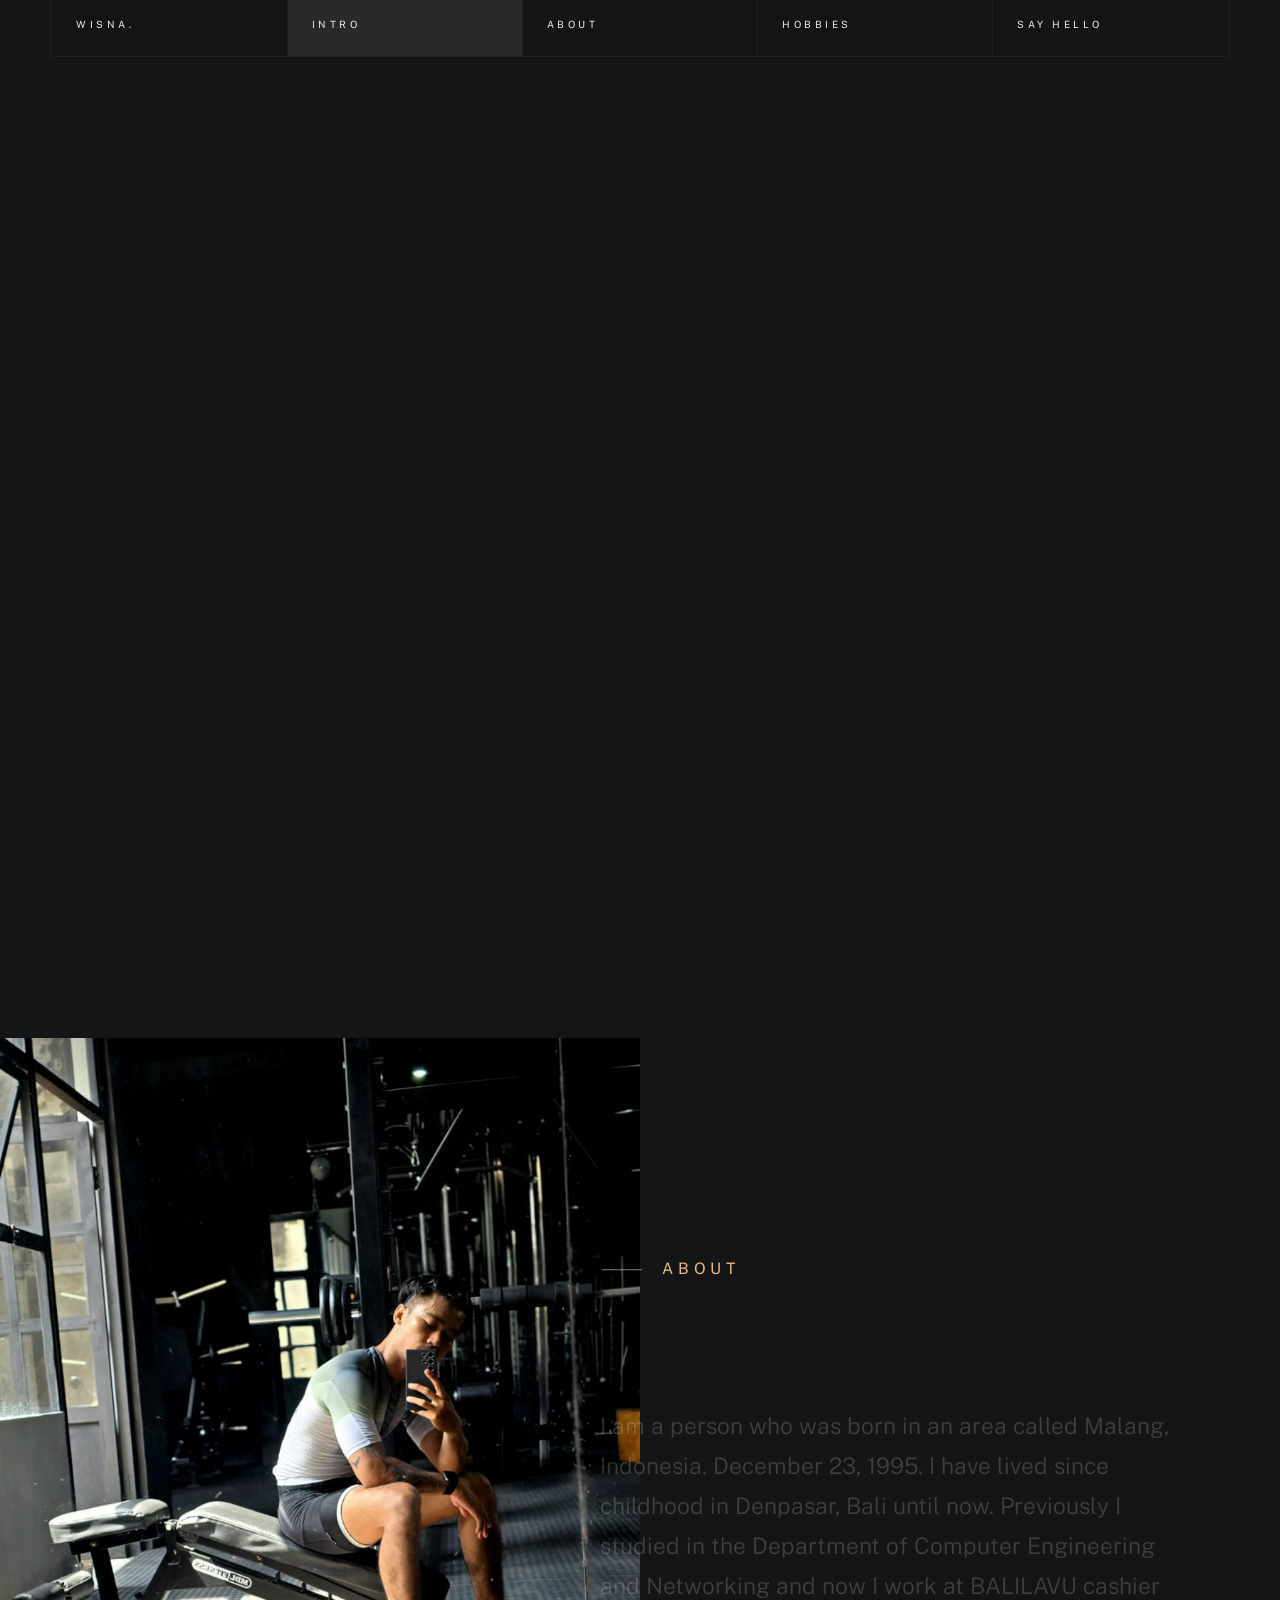
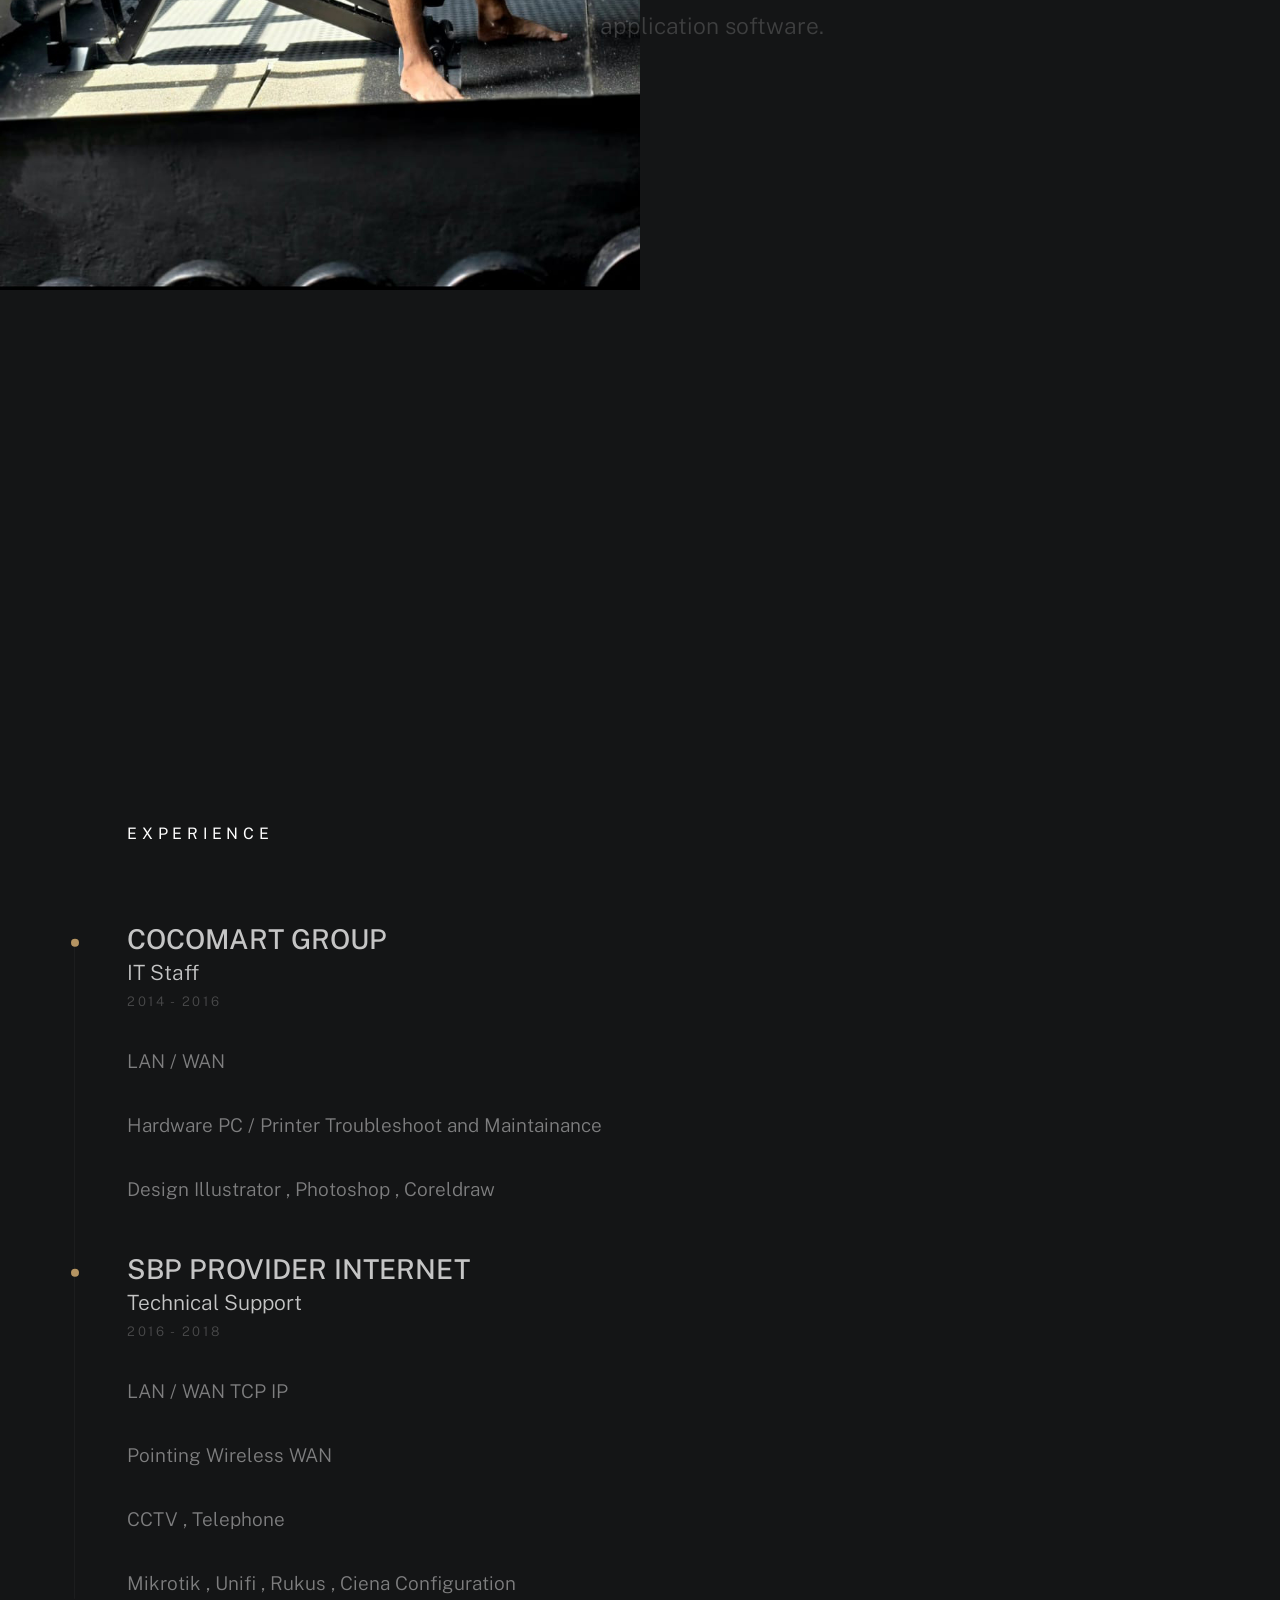
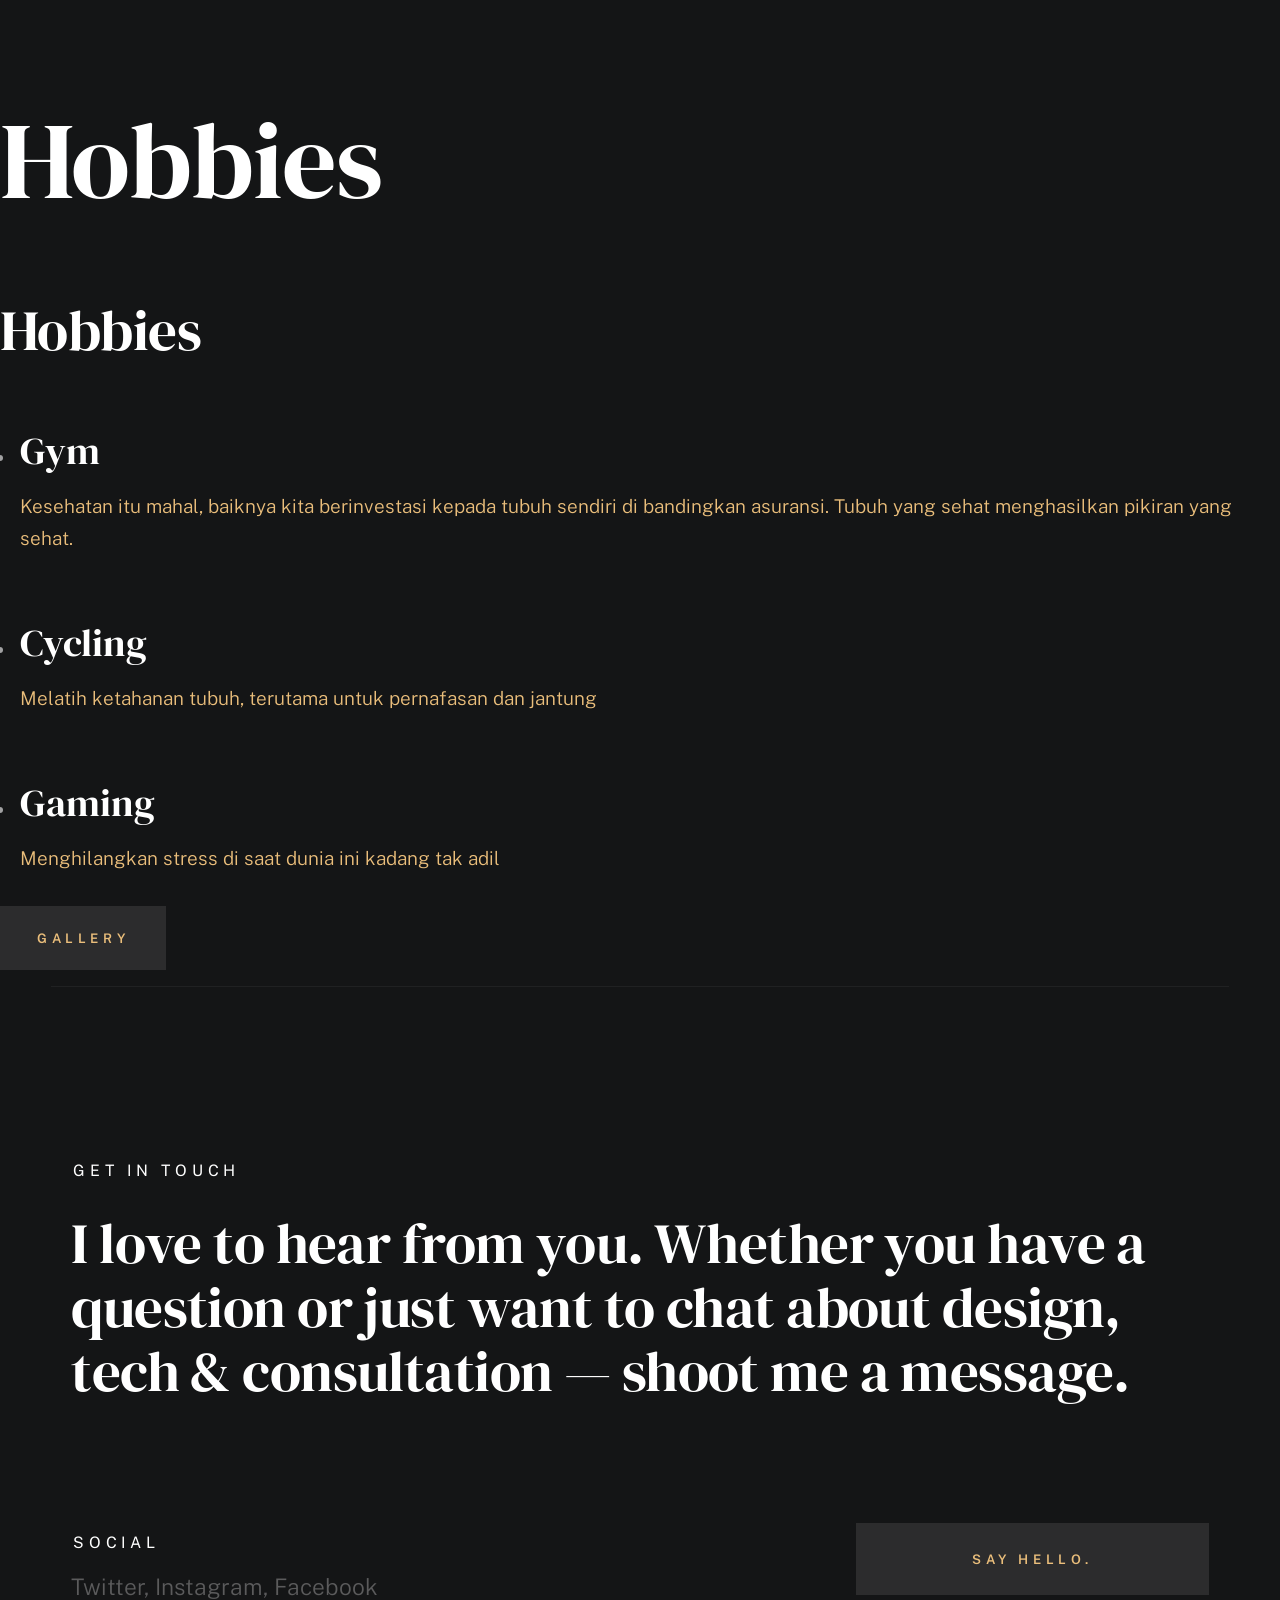
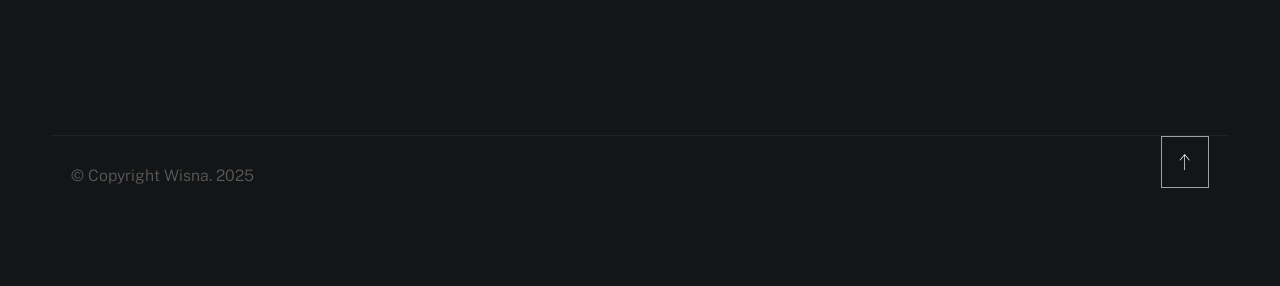
==== commit 9c91dda8: "Update index.html" ====
--- a/index.html
+++ b/index.html
@@ -66,7 +66,7 @@
                         <li><a href="index.html" class="home-link">Wisna.</a></li>
                         <li class="current"><a href="#intro" class="smoothscroll">Intro</a></li>
                         <li><a href="#about" class="smoothscroll">About</a></li>
-                        <li><a href="#works" class="smoothscroll">Hobbies</a></li>
+                        <li><a href="#hobbies" class="smoothscroll">Hobbies</a></li>
                         <li><a href="#contact" class="smoothscroll">Say Hello</a></li>
                     </ul>
                 </nav>
@@ -262,62 +262,35 @@
                     Hobbies
                 </h1>
                 
-                <h1>Responsive Accordion</h1>
+                <h1>Hobbies</h1>
                 <div class="accordion">
                   <ul>
                     <li tabindex="1">
                       <div>
                         <a href="#">
-                          <h2>Lorem Ipsum</h2>
-                          <p>Lorem ipsum dolor sit amet, consectetur adipiscing elit</p>
+                          <h2>Gym</h2>
+                          <p>Kesehatan itu mahal, baiknya kita berinvestasi kepada tubuh sendiri di bandingkan asuransi.
+                            Tubuh yang sehat menghasilkan pikiran yang sehat.
+                          </p>
                         </a>
                       </div>
                     </li>
                     <li tabindex="2">
                       <div>
                         <a href="#">
-                          <h2>Lorem Ipsum</h2>
-                          <p>Lorem ipsum dolor sit amet, consectetur adipiscing elit</p>
+                          <h2>Cycling</h2>
+                          <p>Melatih ketahanan tubuh, terutama untuk pernafasan dan jantung</p>
                         </a>
                       </div>
                     </li>
                     <li tabindex="3">
                       <div>
                         <a href="#">
-                          <h2>Lorem Ipsum</h2>
-                          <p>Lorem ipsum dolor sit amet, consectetur adipiscing elit</p>
+                          <h2>Gaming</h2>
+                          <p>Menghilangkan stress di saat dunia ini kadang tak adil</p>
                         </a>
                       </div>
                     </li>
-                    <li tabindex="4">
-                      <div>
-                        <a href="#">
-                          <h2>Lorem Ipsum</h2>
-                          <p>Lorem ipsum dolor sit amet, consectetur adipiscing elit</p>
-                        </a>
-                      </div>
-                    </li>
-                    <li tabindex="5">
-                      <div>
-                        <a href="#">
-                          <h2>Lorem Ipsum</h2>
-                          <p>Lorem ipsum dolor sit amet, consectetur adipiscing elit</p>
-                        </a>
-                      </div>
-                    </li>
-                    <li tabindex="6">
-                      <div>
-                        <a href="#">
-                          <h2>Lorem Ipsum</h2>
-                          <p>Lorem ipsum dolor sit amet, consectetur adipiscing elit</p>
-                        </a>
-                      </div>
-                    </li>
-                  </ul>
-                </div>
-                <p class="about">
-                  By <a href="http://michaelferry.com/">Michael Ferry</a>
-                </p>
                                 
                 </div>
                          
@@ -404,4 +377,5 @@
     <script src="js/plugins.js"></script>
     <script src="js/main.js"></script>
 </body>
-</html>+
+</html>
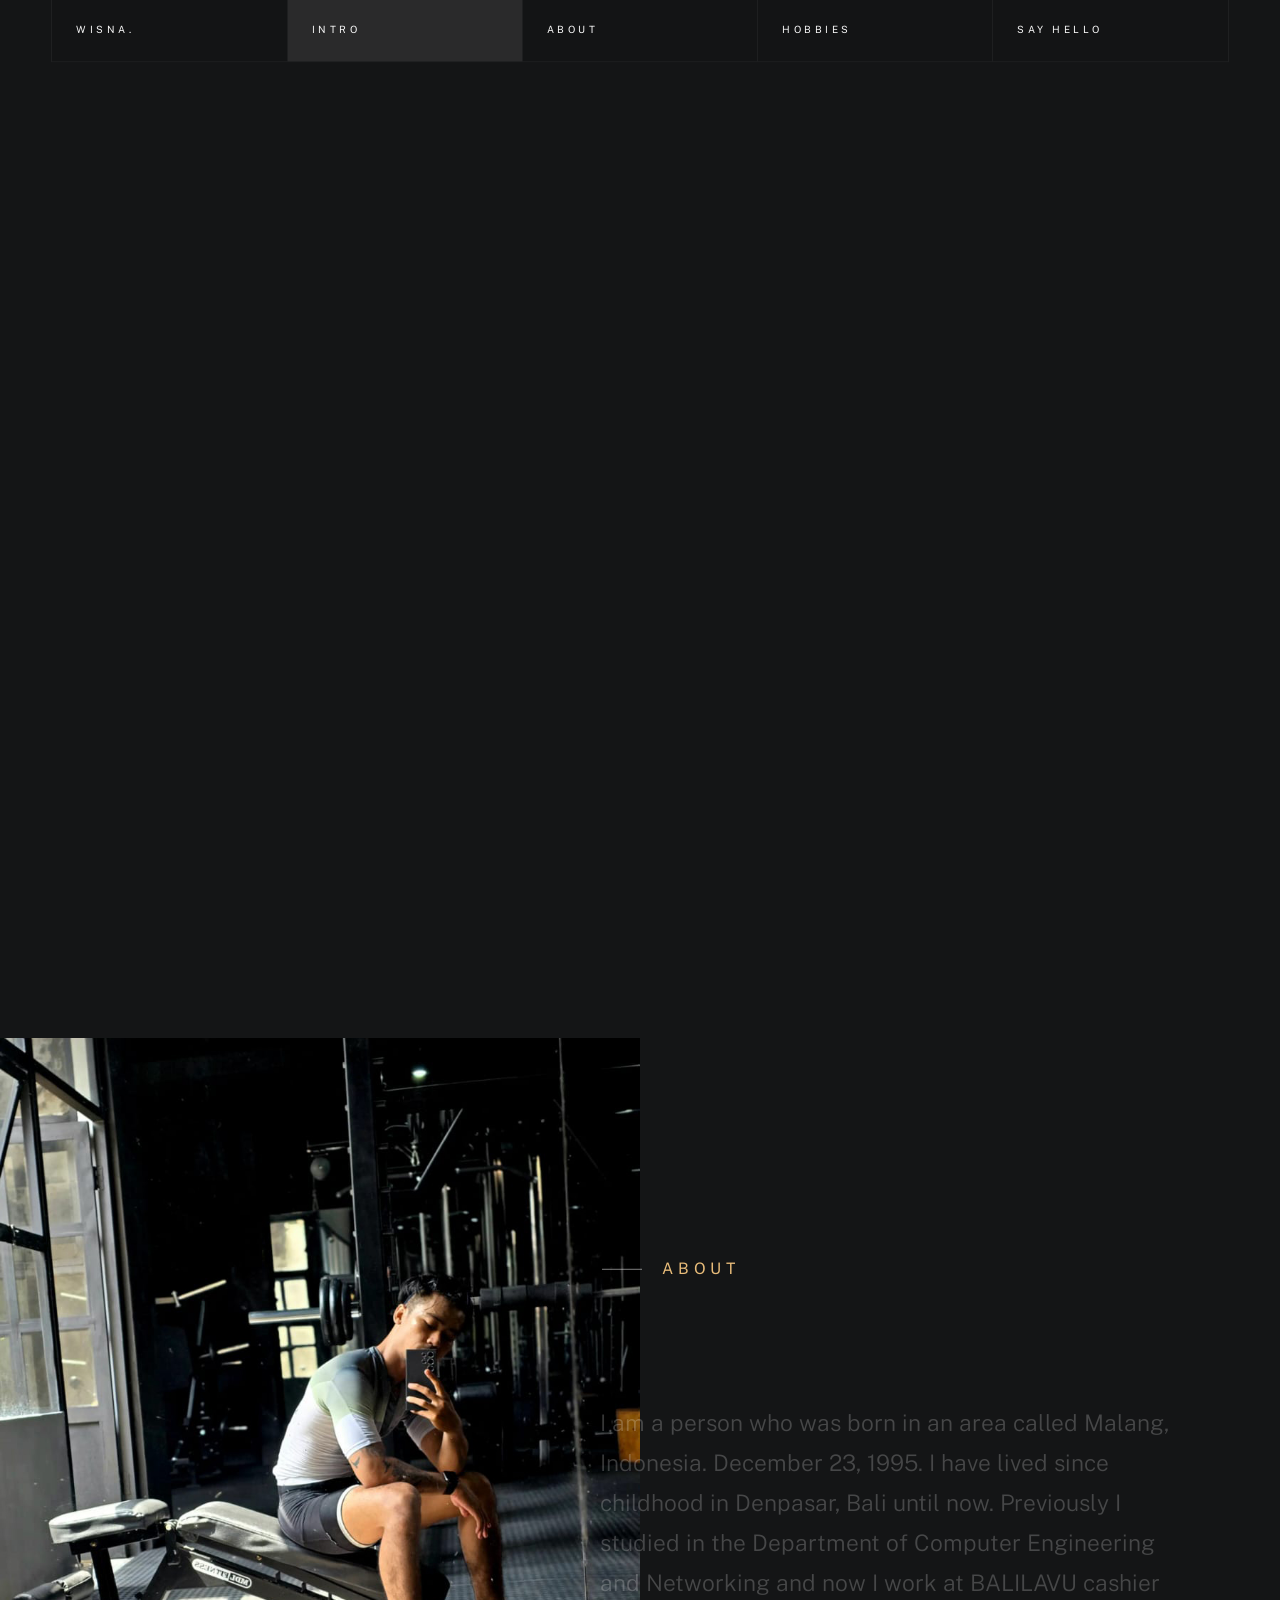
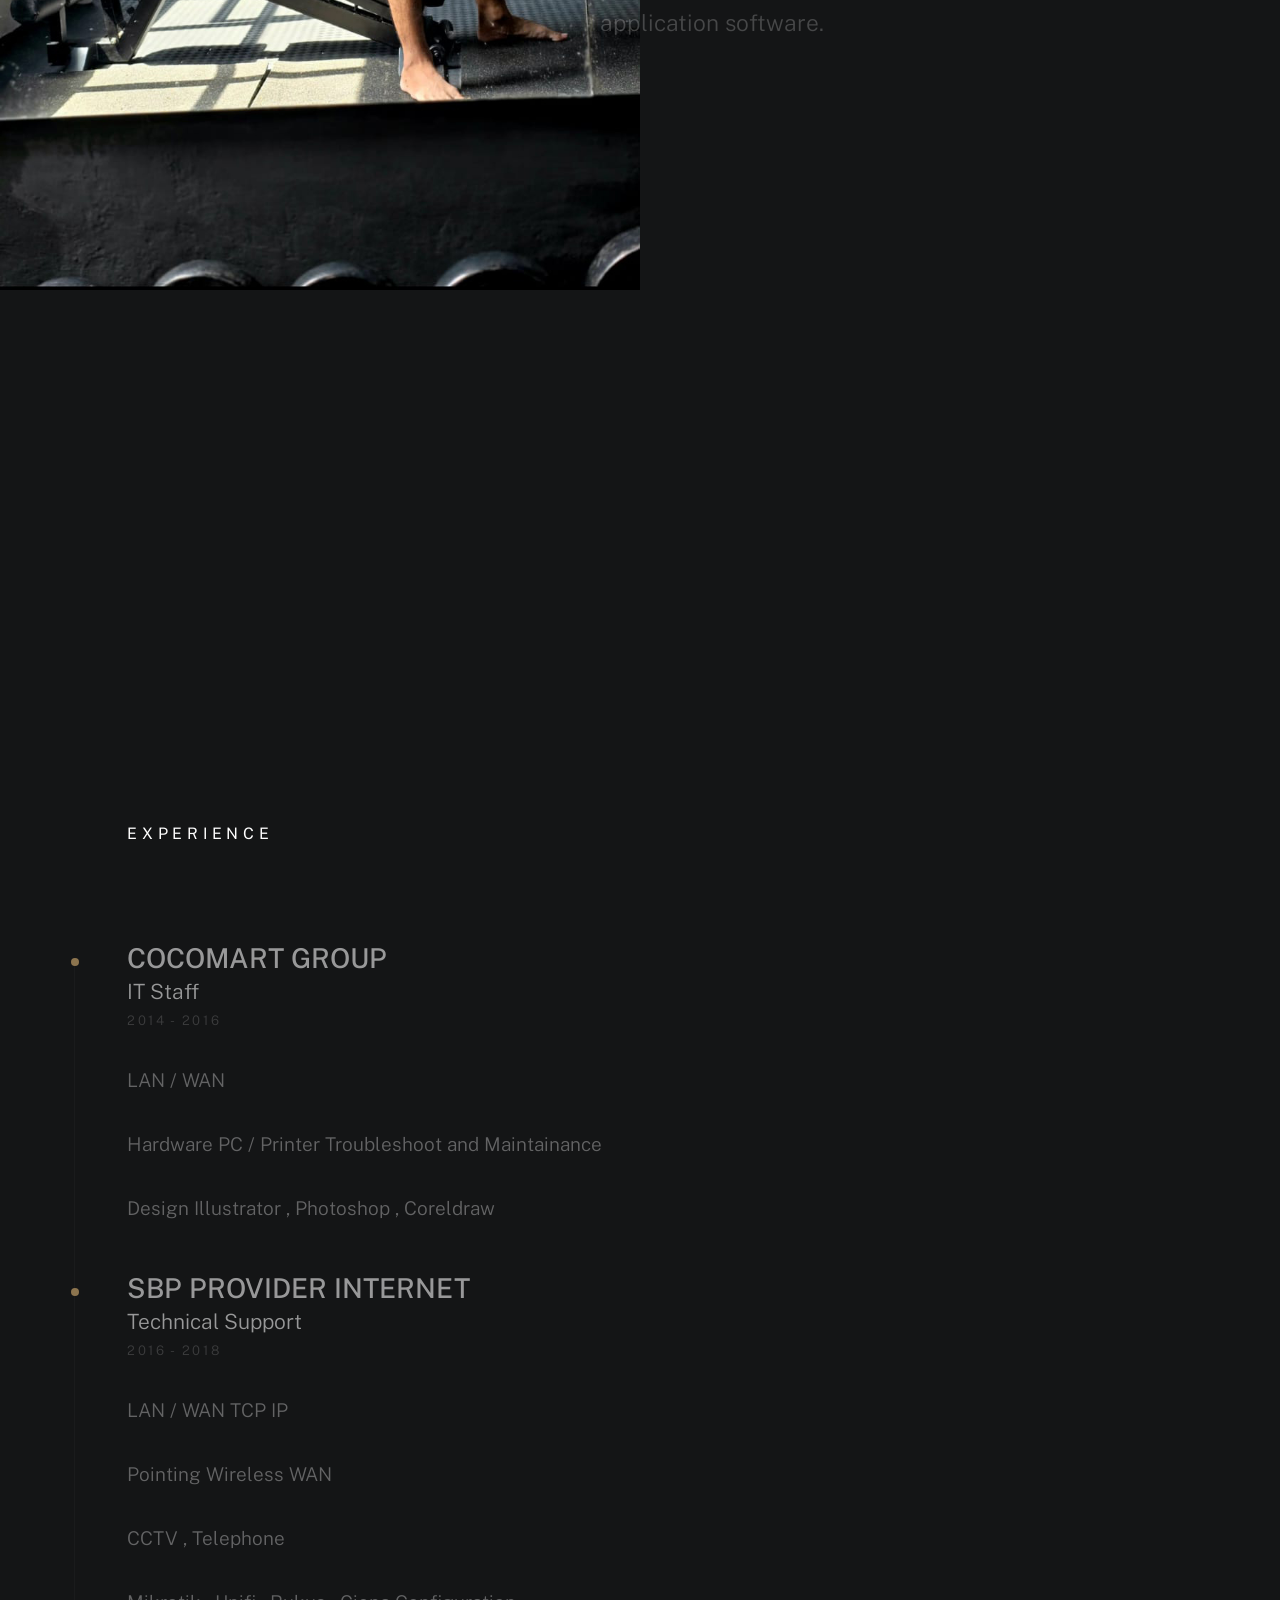
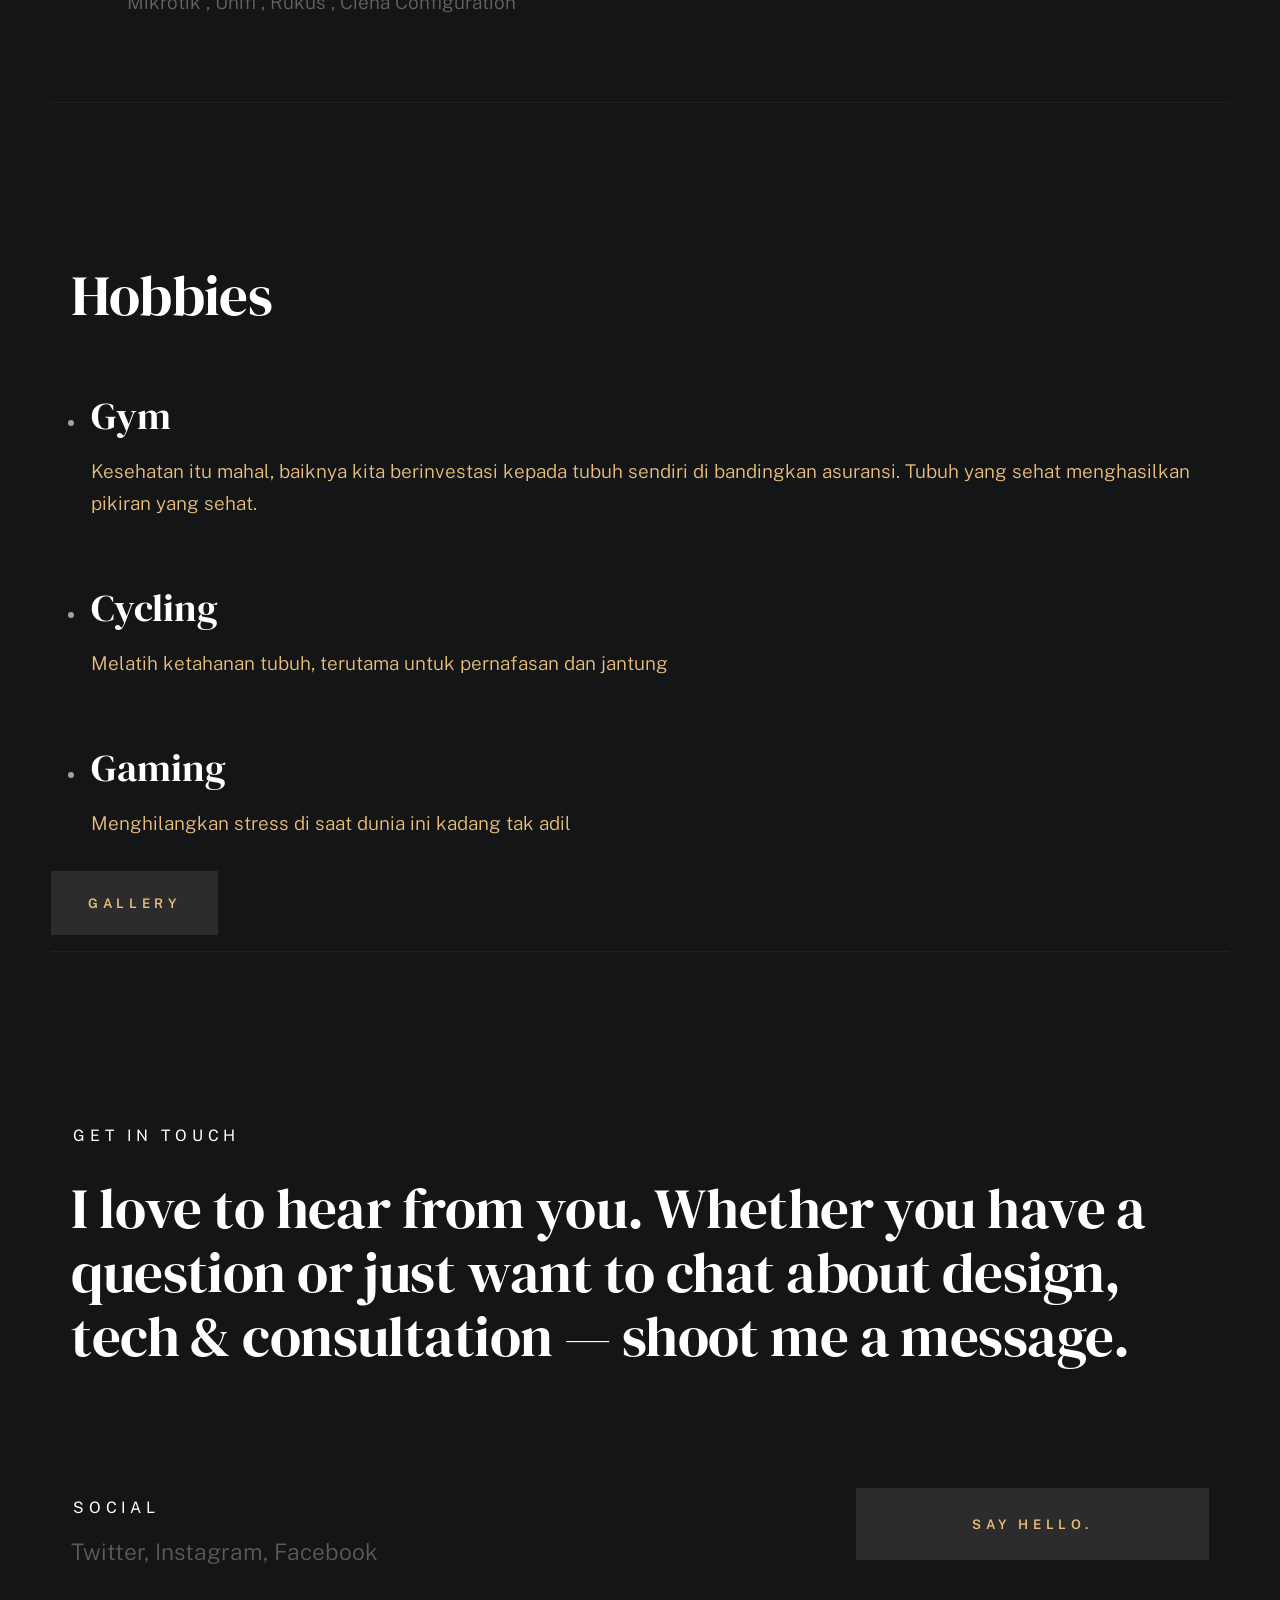
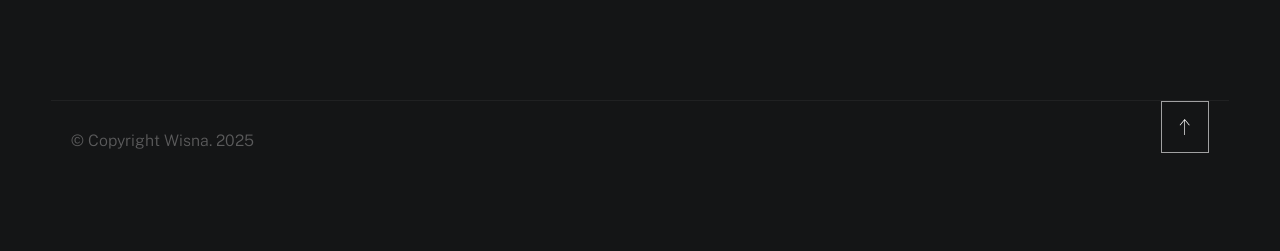
==== commit 052e04b1: "Add files via upload" ====
--- a/index.html
+++ b/index.html
@@ -23,7 +23,7 @@
     <link rel="apple-touch-icon" sizes="180x180" href="apple-touch-icon.png">
     <link rel="icon" type="image/png" sizes="32x32" href="favicon-32x32.png">
     <link rel="icon" type="image/png" sizes="16x16" href="favicon-16x16.png">
-    <link rel="manifest" href="site.webmanifest">
+    <link rel="manifest" href="favicon.ico">
 
 </head>
 
@@ -66,7 +66,7 @@
                         <li><a href="index.html" class="home-link">Wisna.</a></li>
                         <li class="current"><a href="#intro" class="smoothscroll">Intro</a></li>
                         <li><a href="#about" class="smoothscroll">About</a></li>
-                        <li><a href="#hobbies" class="smoothscroll">Hobbies</a></li>
+                        <li><a href="#works" class="smoothscroll">Hobbies</a></li>
                         <li><a href="#contact" class="smoothscroll">Say Hello</a></li>
                     </ul>
                 </nav>
@@ -150,7 +150,7 @@
                 <div class="row about-expertise" data-animate-block>
                     <div class="column lg-12">
 
-                        <h2 class="text-pretitle" data-animate-el>Expertise</h2>
+                        <h2 class="text-pretitle" data-animate-el>Experience</h2>
 
                         <ul class="skills-list h1" data-animate-el>
                             <li>Troubleshoot</li>
@@ -257,13 +257,13 @@
 
             <!-- ### Hobbies
             ================================================== -->
-            <main class="site-main">
-                <h1 class="text-huge-title">
-                    Hobbies
-                </h1>
-                
-                <h1>Hobbies</h1>
-                <div class="accordion">
+            <section id="works" class="s-contact target-section">
+
+                <div class="row contact-top">
+                    <div class="column lg-12">
+                        <h1 class="h1">
+                            Hobbies
+                        </h1>
                   <ul>
                     <li tabindex="1">
                       <div>
@@ -291,6 +291,7 @@
                         </a>
                       </div>
                     </li>
+                    
                                 
                 </div>
                          
@@ -337,8 +338,7 @@
                     </div>
                     <div class="column lg-4 md-5 tab-6 stack-on-550 contact-block">
                         <h3 class="text-pretitle"></h3>
-                        <ul class="contact-social">
-                           
+                        <ul class="contact-social">       
                         </ul>
                     </div>
                     <div class="column lg-4 md-12 contact-block">
@@ -377,5 +377,4 @@
     <script src="js/plugins.js"></script>
     <script src="js/main.js"></script>
 </body>
-
-</html>
+</html>
